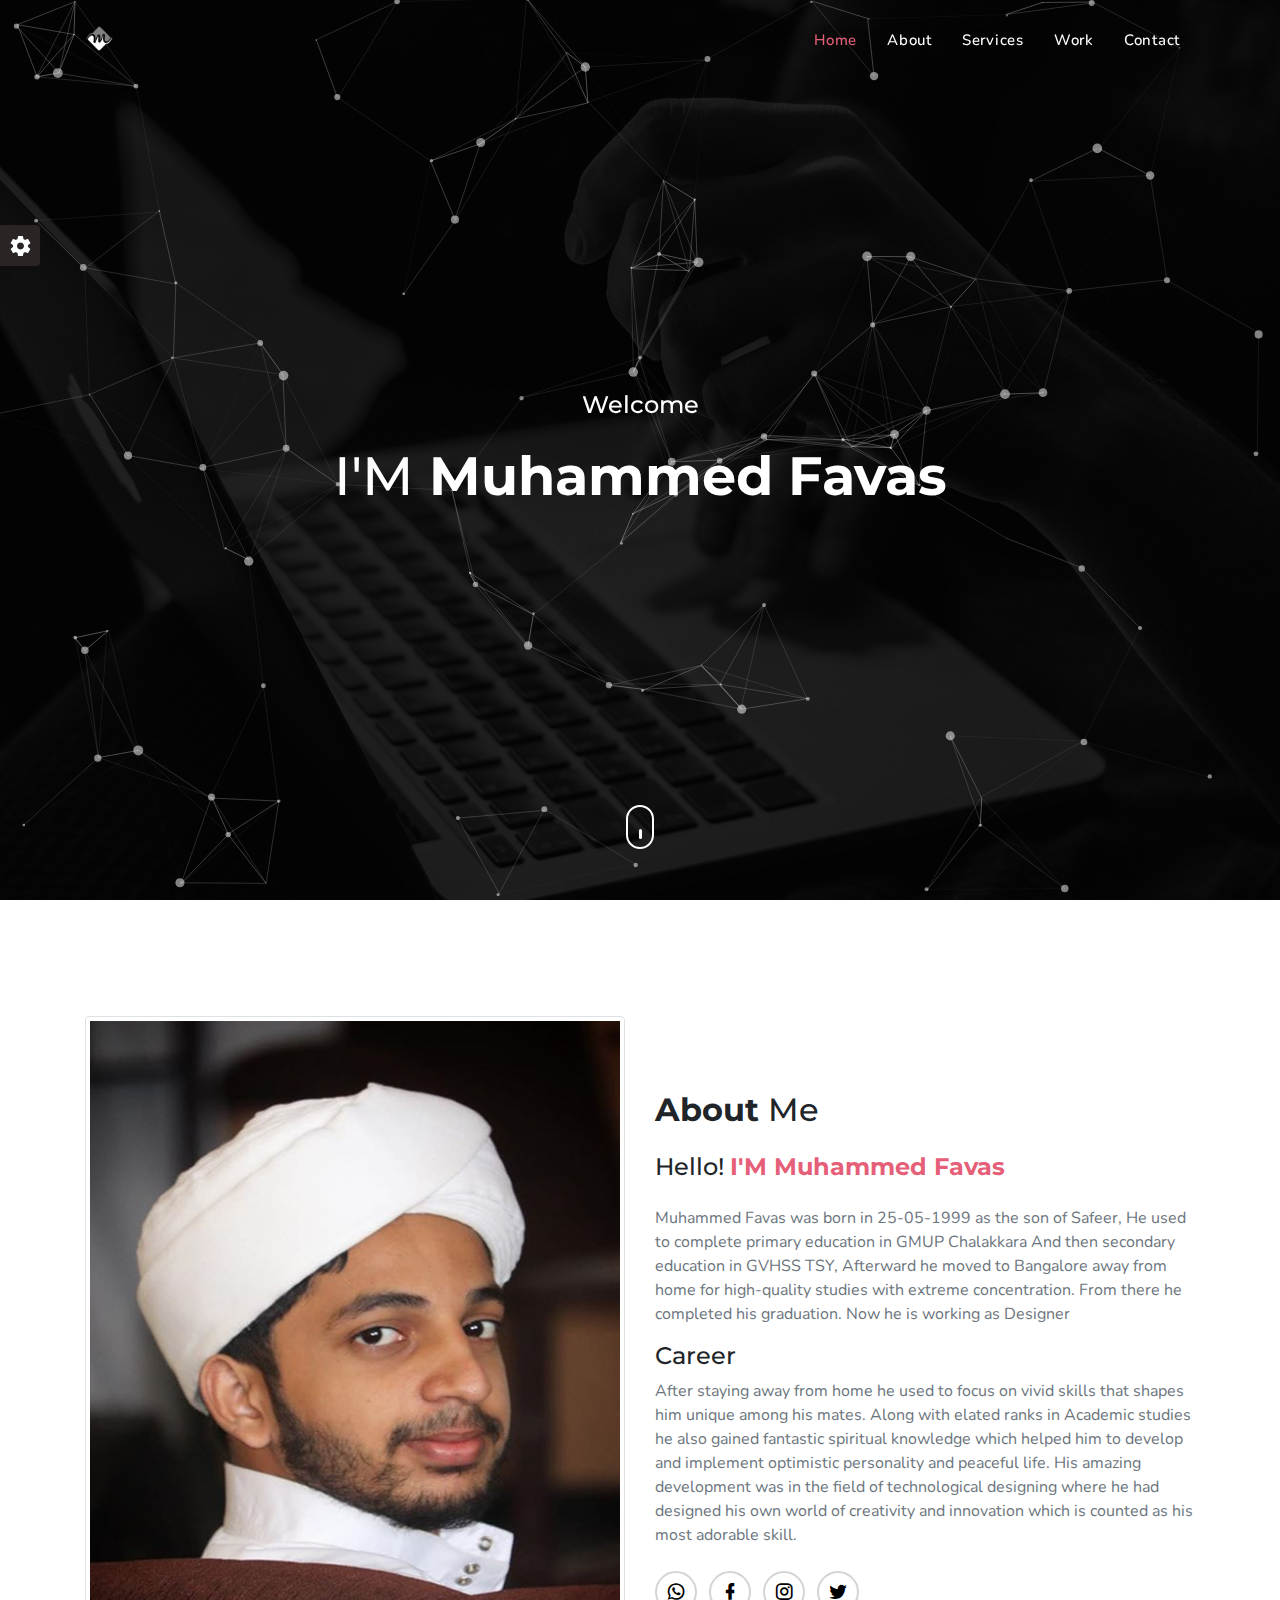
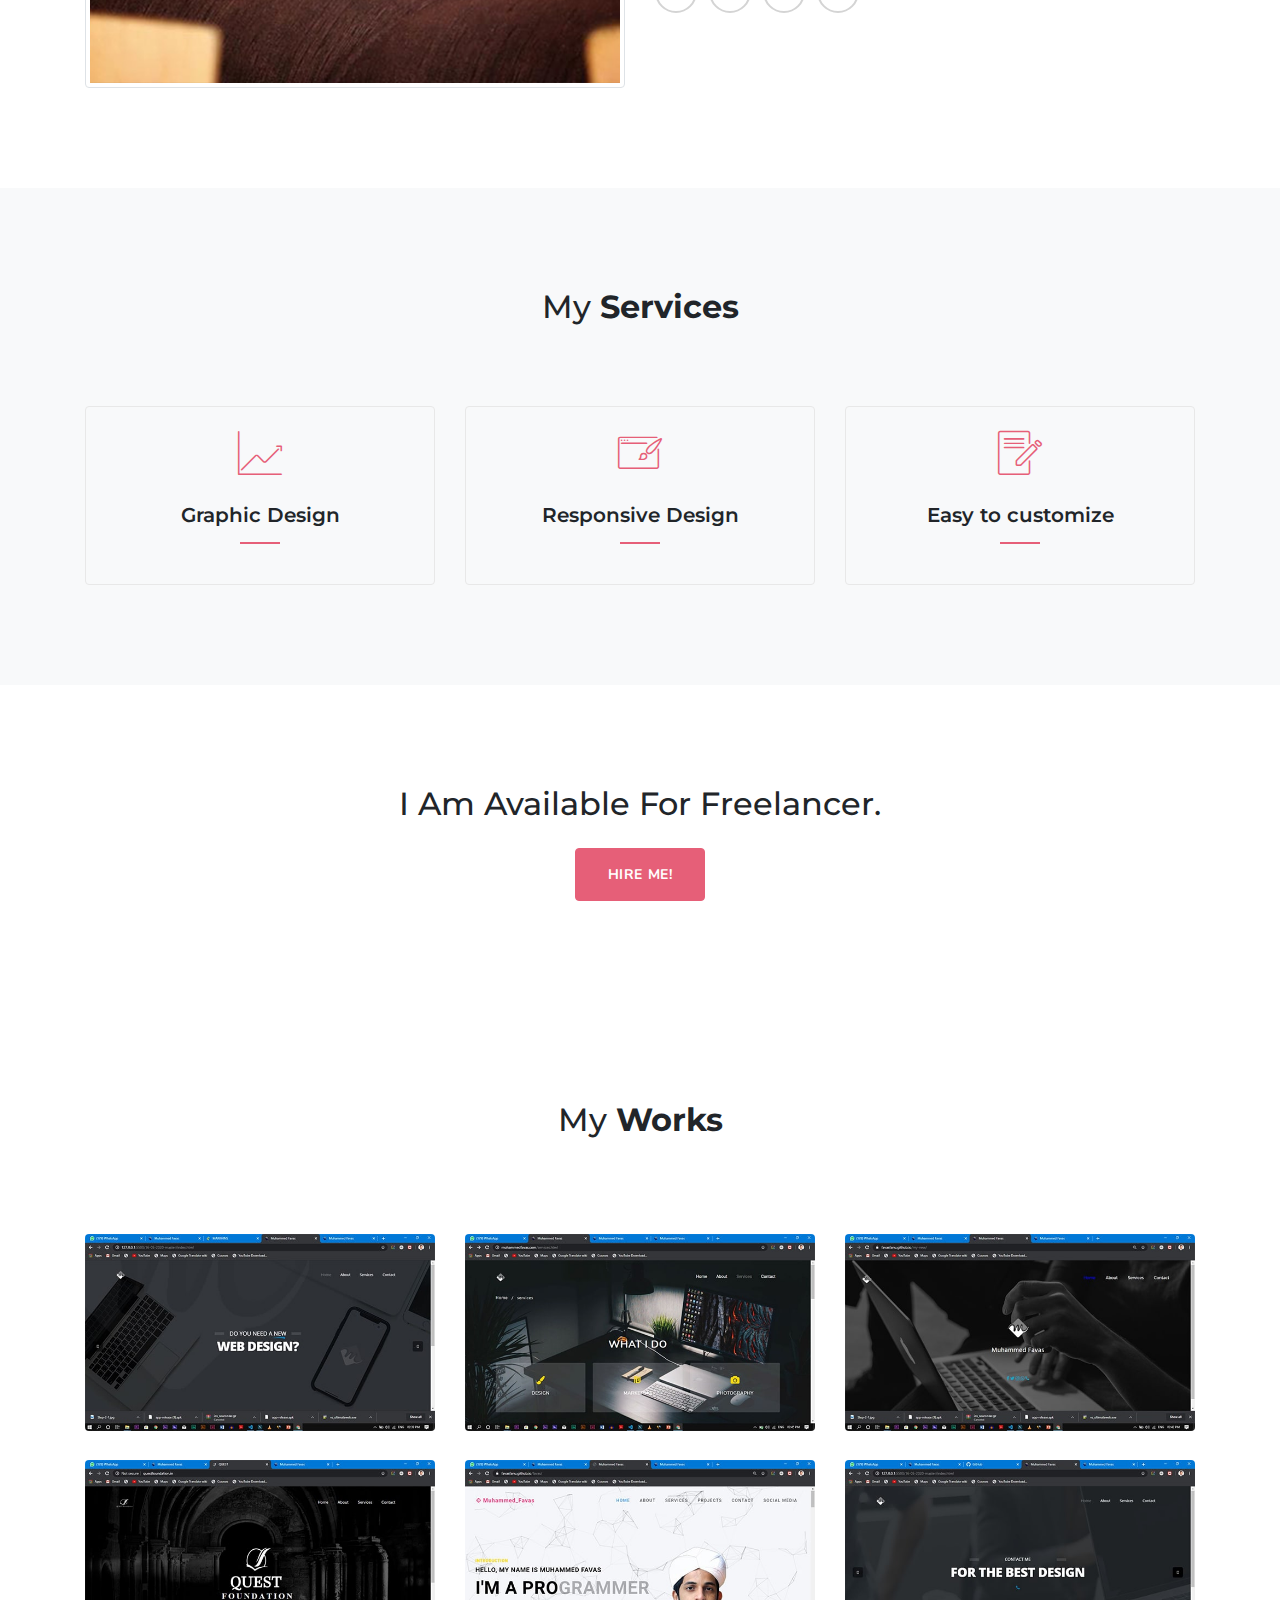
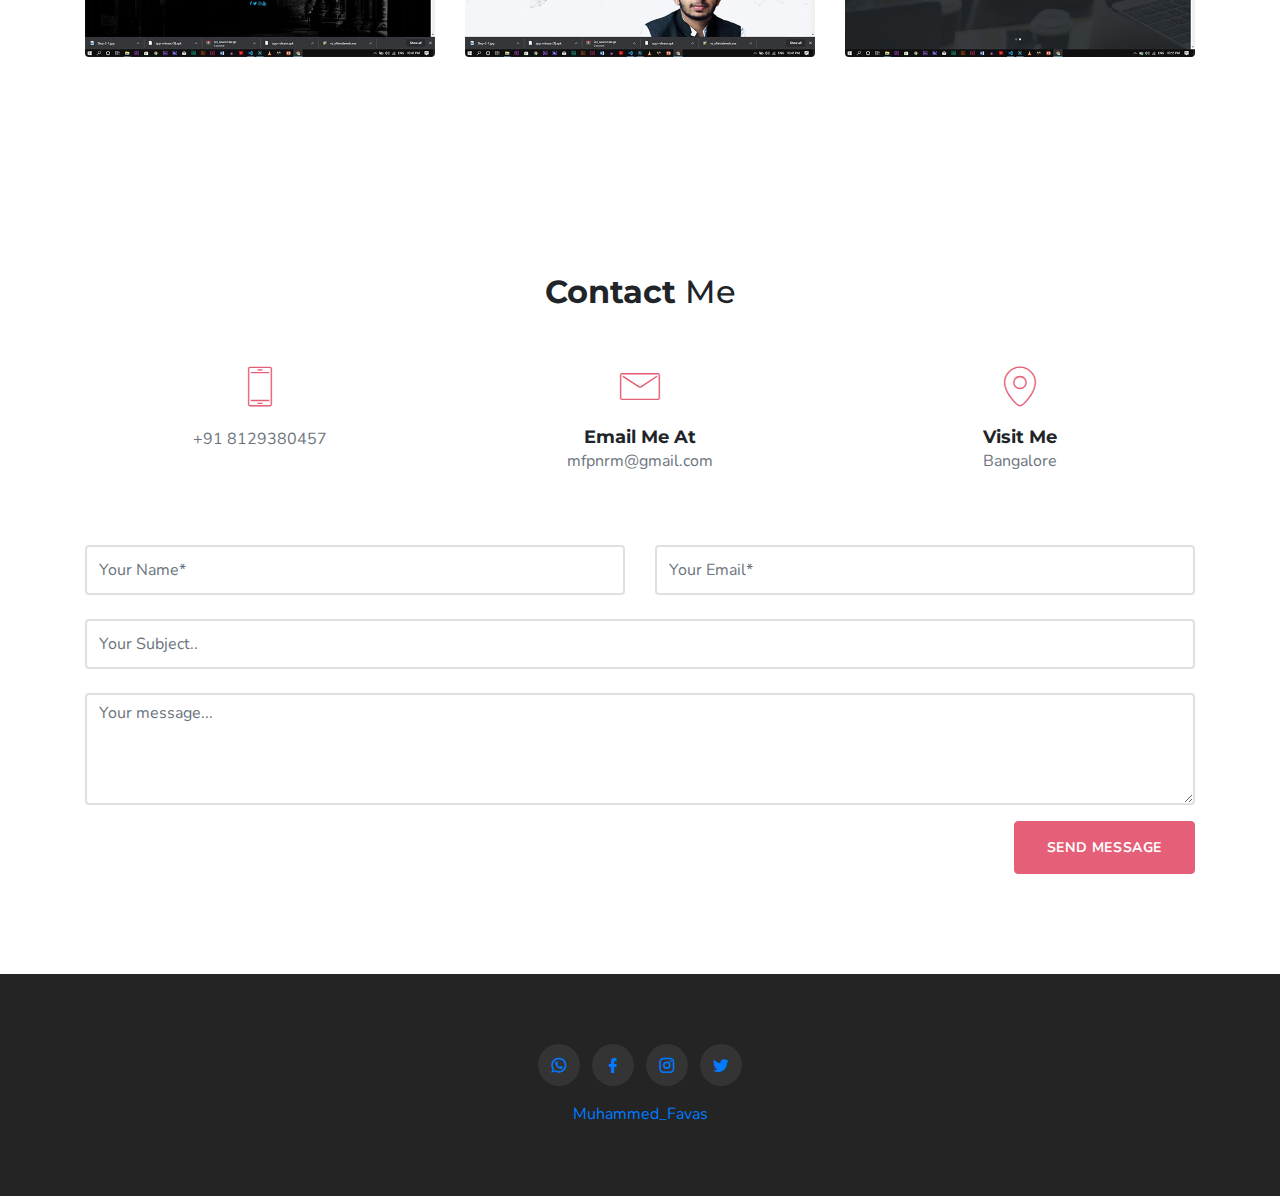
==== index.html @ 7a57d870 "Rename index_3.html to index.html" ====
﻿<!DOCTYPE html>
<html lang="en">
    <head>
        <meta charset="UTF-8">
        <meta name="viewport" content="width=device-width, initial-scale=1">
        <title>Muhammed Favas</title>
    	<link rel="shortcut icon" type="image/x-icon" href="images/logo.png">
        <meta name="description" content="">
        <meta name="keywords" content="">
        <meta name="author" content="SRBThemes">

        <link rel="shortcut icon" href="images\favicon.ico">

        <!--Bootstrap Css-->
        <link rel="stylesheet" type="text/css" href="css\bootstrap.min.css">

        <!-- Materialdesign icons Css -->
        <link href="css\materialdesignicons.min.css" rel="stylesheet">

        <!-- Mobirise icons Css -->
        <link href="css\mobiriseicons.css" rel="stylesheet"> 

        <!-- Magnific-popup -->
        <link rel="stylesheet" href="css\magnific-popup.css">

        <!-- Animate Css -->
        <link rel="stylesheet" href="css\animate.min.css">

        <!-- OWL SLIDER -->
        <link rel="stylesheet" href="css\owl.carousel.css">
        <link rel="stylesheet" href="css\owl.theme.css">
        <link rel="stylesheet" href="css\owl.transitions.css">

        <!-- Custom style Css -->
        <link href="css\style.css" rel="stylesheet">
        <link href="css\color\default.css" rel="stylesheet" id="option-color">
    </head>

    <body>

        <!-- Loader -->
        <div id="preloader">
            <div id="status">
                <div class="spinner">Loading...</div>
            </div>
        </div>

        <!-- Start Navbar -->
    	<nav class="navbar navbar-expand-lg fixed-top custom-nav sticky">
            <div class="container">

                <a class="navbar-brand pt-0 logo" href="#">
                    <img src="images\logo.png" alt="" class="img-fluid logo-light">
                    <img src="images\logo-dark.png" alt="" class="img-fluid logo-dark">
                </a>

                <button class="navbar-toggler" type="button" data-toggle="collapse" data-target="#navbarCollapse" aria-controls="navbarCollapse" aria-expanded="false" aria-label="Toggle navigation">
                    <span class="mdi mdi-menu"></span>
                </button>

                <div class="collapse navbar-collapse" id="navbarCollapse">
                    <ul class="navbar-nav ml-auto">
                        <li class="nav-item active">
                            <a class="nav-link" href="#home">Home</a>
                        </li>
                        <li class="nav-item">
                            <a class="nav-link" href="#about">About</a>
                        </li>
                        <li class="nav-item">
                            <a class="nav-link" href="#services">Services</a>
                        </li>
                        <li class="nav-item">
                            <a class="nav-link" href="#work">Work</a>
                        </li>
                        <li class="nav-item">
                            <a class="nav-link" href="#contact">Contact</a>
                        </li>
                    </ul>
                </div>
            </div>
        </nav>
        <!-- End Navbar -->

        <!-- START HOME -->
        <section class="section header-bg-img h-100vh" id="home">
            <div class="bg-overlay"></div>
            <div class="header-table">
                <div class="header-table-center">
                    <div class="container position-relative z-index">
                        <div class="row justify-content-center">
                            <div class="col-lg-12">
                                <div class="text-center header-content mx-auto">
                                    <h4 class="text-white first-title mb-4">Welcome</h4>
                                    <h1 class="header-name text-white text-capitalize mb-0">I'M <span class="simple-text-rotate font-weight-bold">Muhammed Favas,A Graphic Designer.,A Photographer.</span></h1>
                                    <!--<p class="text-white mx-auto header-desc mt-4">It is a long established fact that a reader will be of a page when established fact looking at its layout.</p>
                                    <div class="mt-4 pt-2">
                                        <a href="#" class="btn btn-outline-custom btn-round">Download Cv</a>
                                    </div>-->
                                </div>
                            </div>
                        </div>
                    </div>
                </div>
            </div>            
            <div class="scroll_down">
                <a href="#about" class="scroll">
                    <i class="text-white"></i>
                </a>
            </div>
        </section>
        <!-- END HOME -->

        <!-- START ABOUT -->
        <section class="section" id="about">
            <div class="container">
                <div class="row align-items-center">
                    <div class="col-lg-6">
                        <div class="mt-3">
                            <img src="images\about.jpg" alt="" class="img-fluid mx-auto d-block img-thumbnail">
                        </div>
                    </div>
                    <div class="col-lg-6">
                        <div class="mt-3">
                            <h2><span class="font-weight-bold">About</span> Me</h2>
                            <h4 class="mt-4">Hello! <span class="text-custom font-weight-bold">I'M Muhammed Favas</span></h4>
                            <p class="text-muted mt-4">Muhammed Favas was born in 25-05-1999 as the son of Safeer, He used to 
                                complete primary education in GMUP Chalakkara And then secondary education in GVHSS TSY, 
                                Afterward he moved to Bangalore away from home for high-quality studies with extreme concentration. 
                                From there he completed his graduation. Now he is working as Designer </p>
                                <h4>Career </h4>
                            <p class="text-muted mt-2">
                                After staying away from home he used to focus on vivid skills that shapes him unique among 
                                his mates. Along with elated ranks in Academic studies he also gained fantastic spiritual 
                                knowledge which helped him to develop and implement optimistic personality and peaceful life. 
                                His amazing development was in the field of technological designing where he had designed his 
                                own world of creativity and 
                                innovation which is counted as his most adorable skill.</p>
                            
                            <div>
                                <ul class="mb-0 about-social list-inline mt-4">
                                    <li class="list-inline-item"><a href="https://wa.me/+918129380457"><i class="mdi mdi-whatsapp"></i></a></li>
                                    <li class="list-inline-item"><a href="https://www.facebook.com/profile.php?id=100010353343151"><i class="mdi mdi-facebook"></i></a></li>
                                    <li class="list-inline-item"><a href="https://instagram.com/sh_favas?igshid=1i5sg46bh54xb"><i class="mdi mdi-instagram"></i></a></li>
                                    <li class="list-inline-item"><a href="https://twitter.com/f8129380457"><i class="mdi mdi-twitter"></i></a></li>
                                </ul> 
                            </div>
                        </div>
                    </div>
                </div>
            </div>
        </section>
        <!-- END ABOUT -->

        <!-- START SERVICES -->
        <section class="section bg-light" id="services">
            <div class="container">
                <div class="row justify-content-center">
                    <div class="col-lg-12">
                        <div class="text-center">
                            <h2>My <span class="font-weight-bold">Services</span></h2>
                            
                        </div>
                    </div>
                </div>
                <div class="row mt-5">
                    <div class="col-lg-4">
                        <div class="text-center services-boxes rounded p-4 mt-4">
                            <div class="services-boxes-icon">
                                <i class="mbri-growing-chart text-custom display-4"></i>
                            </div>
                            <div class="mt-4">
                                <h5 class="mb-0">Graphic Design</h5>
                                <div class="services-title-border"></div>
                                <p class="text-muted mt-3"></p>
                            </div>
                        </div>
                    </div>
                    <div class="col-lg-4">
                        <div class="text-center services-boxes rounded p-4 mt-4">
                            <div class="services-boxes-icon">
                                <i class="mbri-website-theme text-custom display-4"></i>
                            </div>
                            <div class="mt-4">
                                <h5 class="mb-0">Responsive Design</h5>
                                <div class="services-title-border"></div>
                                <p class="text-muted mt-3"></p>
                            </div>
                        </div>
                    </div>
                    <div class="col-lg-4">
                        <div class="text-center services-boxes rounded p-4 mt-4">
                            <div class="services-boxes-icon">
                                <i class="mbri-edit text-custom display-4"></i>
                            </div>
                            <div class="mt-4">
                                <h5 class="mb-0">Easy to customize</h5>
                                <div class="services-title-border"></div>
                                <p class="text-muted mt-3"></p>
                            </div>
                        </div>
                    </div>
                </div>
                <!--div class="row">
                    <div class="col-lg-4">
                        <div class="text-center services-boxes rounded p-4 mt-4">
                            <div class="services-boxes-icon">
                                <i class="mbri-hot-cup text-custom display-4"></i>
                            </div>
                            <div class="mt-4">
                                <h5 class="mb-0">Unlimited Color</h5>
                                <div class="services-title-border"></div>
                                <p class="text-muted mt-3">There are many variations of passages of but the majority have suffered alteration in some form.</p>
                            </div>
                        </div>
                    </div>
                    <div class="col-lg-4">
                        <div class="text-center services-boxes rounded p-4 mt-4">
                            <div class="services-boxes-icon">
                                <i class="mbri-upload text-custom display-4"></i>
                            </div>
                            <div class="mt-4">
                                <h5 class="mb-0">Media Marketing</h5>
                                <div class="services-title-border"></div>
                                <p class="text-muted mt-3">There are many variations of passages of but the majority have suffered alteration in some form.</p>
                            </div>
                        </div>
                    </div>
                    <div class="col-lg-4">
                        <div class="text-center services-boxes rounded p-4 mt-4">
                            <div class="services-boxes-icon">
                                <i class="mbri-layers text-custom display-4"></i>
                            </div>
                            <div class="mt-4">
                                <h5 class="mb-0">Unlimited Wifi</h5>
                                <div class="services-title-border"></div>
                                <p class="text-muted mt-3">There are many variations of passages of but the majority have suffered alteration in some form.</p>
                            </div>
                        </div>
                    </div>
                    
                </div-->
            </div>
        </section>
        <!-- END SERVICES -->

        <!-- START CTA -->
        <section class="section">
            <div class="container">
                <div class="row">
                    <div class="col-lg-12">
                        <div class="text-center">
                            <h2>I Am Available For Freelancer.</h2>
                        </div>
                        <div class="text-center mt-4">
                            <a href="tel:+918129380457" class="btn btn-custom">Hire Me!</a>
                        </div>
                    </div>
                </div>
            </div>
        </section>
        <!-- END CTA -->

        <!-- START CLIENT 
        <section class="section bg-light" id="client">
            <div class="container">
                <div class="row justify-content-center">
                    <div class="col-lg-12">
                        <div class="text-center">
                            <h2>Our <span class="font-weight-bold">Client</span></h2>
                            <p class="text-muted mx-auto section-subtitle mt-3">It is a long established fact that a reader will be of a page when established fact looking at its layout.</p>
                        </div>
                    </div>
                </div>
                <div class="row mt-4 pt-4">
                    <div class="col-lg-12">
                        <div id="owl-demo" class="owl-carousel">
                            <div class="text-center testi_boxes mx-auto">
                                <div class="tam_testi_icon text-custom">
                                    <i class="mbri-quote-left"></i>
                                </div>
                                <div class="mt-2">
                                    <div>
                                        <img src="images\testi\testi-1.jpg" alt="" class="mx-auto img-thumbnail img-fluid d-block rounded-circle">
                                    </div>
                                    <p class="client_review font-italic mt-4 text-center text-muted">" The point of using Lorem Ipsum is that it has a more-or-less normal distribution of letters, as opposed to using 'Content here."</p>
                                    <p class="client_name text-center mb-0 mt-4">- Ebony verty, <span class="font-weight-bold">Envato</span></p>
                                </div>
                            </div>
                            <div class="text-center testi_boxes mx-auto">
                                <div class="tam_testi_icon text-custom">
                                    <i class="mbri-quote-left"></i>
                                </div>
                                <div class="mt-2">
                                    <div>
                                        <img src="images\testi\testi-2.jpg" alt="" class="mx-auto img-thumbnail img-fluid d-block rounded-circle">
                                    </div>
                                    <p class="client_review font-italic mt-4 text-center text-muted">" The point of using Lorem Ipsum is that it has a more-or-less normal distribution of letters, as opposed to using 'Content here."</p>
                                    <p class="client_name text-center mb-0 mt-4">- Ebony verty, <span class="font-weight-bold">Envato</span></p>
                                </div>
                            </div>
                            <div class="text-center testi_boxes mx-auto">
                                <div class="tam_testi_icon text-custom">
                                    <i class="mbri-quote-left"></i>
                                </div>
                                <div class="mt-2">
                                    <div>
                                        <img src="images\testi\testi-3.jpg" alt="" class="mx-auto img-thumbnail img-fluid d-block rounded-circle">
                                    </div>
                                    <p class="client_review font-italic mt-4 text-center text-muted">" The point of using Lorem Ipsum is that it has a more-or-less normal distribution of letters, as opposed to using 'Content here."</p>
                                    <p class="client_name text-center mb-0 mt-4">- Ebony verty, <span class="font-weight-bold">Envato</span></p>
                                </div>
                            </div>
                        </div>
                    </div>
                </div>
            </div>
        </section>
         END CLIENT -->

        <!--START WORK -->   
        <section class="section text-center" id="work">
            <div class="container">
                <div class="row justify-content-center">
                    <div class="col-lg-12">
                        <div class="text-center">
                            <h2>My <span class="font-weight-bold">Works</span></h2>
                            <!--p class="text-muted mx-auto section-subtitle mt-3">It is a long established fact that a reader will be of a page when established fact looking at its layout.</p-->
                        </div>
                    </div>
                </div>
                <div class="row mt-5 ">
                    <!--ul class="col list-unstyled list-inline mb-0 text-uppercase work_menu" id="menu-filter">
                        <li class="list-inline-item"><a class="active" data-filter="*">All</a></li>
                        <li class="list-inline-item"><a class="" data-filter=".seo">Seo</a></li>
                        <li class="list-inline-item"><a class="" data-filter=".webdesign">Webdesign</a></li>
                        <li class="list-inline-item"><a class="" data-filter=".WORK">WORK</a></li>
                        <li class="list-inline-item"><a class="" data-filter=".wordpress">Wordpress</a></li>
                    </ul-->
                </div>
            </div>
            <div class="container">
                <div class="row mt-4 work-filter">
                    <div class="col-lg-4 work_item webdesign wordpress">
                        <a href="images\works\1.jpg" class="img-zoom">
                            <div class="work_box">
                                <div class="work_img">
                                    <img src="images\works\1.jpg" class="img-fluid mx-auto d-block rounded" alt="work-img">
                                </div>
                                <div class="work_detail">
                                    <p class="mb-2">Webdesign</p>
                                    <h4 class="mb-0">Personal Website</h4>
                                </div>
                            </div>
                        </a>
                    </div>

                    <div class="col-lg-4 work_item WORK webdesign seo">
                        <a href="images\works\2.jpg" class="img-zoom">
                            <div class="work_box">
                                <div class="work_img">
                                    <img src="images\works\2.jpg" class="img-fluid mx-auto d-block rounded" alt="work-img">
                                </div>
                                <div class="work_detail">
                                    <p class="mb-2">Webdesign</p>
                                    <h4 class="mb-0">Personal Website</h4>
                                </div>
                            </div>
                        </a>
                    </div>

                    <div class="col-lg-4 work_item seo wordpress">
                        <a href="images\works\3.jpg" class="img-zoom">
                            <div class="work_box">
                                <div class="work_img">
                                    <img src="images\works\3.jpg" class="img-fluid mx-auto d-block rounded" alt="work-img">
                                </div>
                                <div class="work_detail">
                                    <p class="mb-2">Webdesign</p>
                                    <h4 class="mb-0">Personal Website</h4>
                                </div>
                            </div>
                        </a>
                    </div>

                    <div class="col-lg-4 work_item wordpress WORK webdesign">
                        <a href="images\works\4.jpg" class="img-zoom">
                            <div class="work_box">
                                <div class="work_img">
                                    <img src="images\works\4.jpg" class="img-fluid mx-auto d-block rounded" alt="work-img">
                                </div>
                                <div class="work_detail">
                                    <p class="mb-2">Webdesign</p>
                                    <h4 class="mb-0">Personal Website</h4>
                                </div>
                            </div>
                        </a>
                    </div>

                    <div class="col-lg-4 work_item seo webdesign">
                        <a href="images\works\5.jpg" class="img-zoom">
                            <div class="work_box">
                                <div class="work_img">
                                    <img src="images\works\5.jpg" class="img-fluid mx-auto d-block rounded" alt="work-img">
                                </div>
                                <div class="work_detail">
                                    <p class="mb-2">Webdesign</p>
                                    <h4 class="mb-0">Personal Website</h4>
                                </div>
                            </div>
                        </a>
                    </div>

                    <div class="col-lg-4 work_item devlopment webdesign">
                        <a href="images\works\6.jpg" class="img-zoom">
                            <div class="work_box">
                                <div class="work_img">
                                    <img src="images\works\6.jpg" class="img-fluid mx-auto d-block rounded" alt="work-img">
                                </div>
                                <div class="work_detail">
                                    <p class="mb-2">Webdesign</p>
                                    <h4 class="mb-0">Personal Website</h4>
                                </div>
                            </div>
                        </a>
                    </div>
                </div>
            </div>
        </section>
        <!--END WORK -->

        <!-- START BLOG 
        <section class="section bg-light" id="blog">
            <div class="container">   
                <div class="row justify-content-center">
                    <div class="col-lg-12">
                        <div class="text-center">
                            <h2>Our <span class="font-weight-bold">Blog</span></h2>
                            <p class="text-muted mx-auto section-subtitle mt-3">It is a long established fact that a reader will be of a page when established fact looking at its layout.</p>
                        </div>
                    </div>
                </div>                 
                <div class="row mt-5">
                    <div class="col-lg-4 mt-3">
                        <div class="rounded bg-white p-2">
                            <div class="img_blog">
                                <img src="images\blog\blog-1.jpg" alt="" class="img-fluid rounded mx-auto d-block">
                            </div>
                            <div class="content_blog pt-3 pb-3">
                                <div>
                                    <h5 class="font-weight-bold mb-0"><a href="#" class="text-dark">There are many variations</a></h5>
                                </div>
                                <div class="mt-3">
                                    <p class="h6 text-muted date_blog mb-0">11 March 2018 <a href="#" class="text-custom font-weight-bold">By Kerri</a></p>
                                    <p class="mt-3 desc_blog text-muted">Sit sagittis vulputate laoreet sodales tortor nulla lobortis bibendum netus primis fames. Lobortis ultricies.</p>
                                    <p class="h6 mb-0"><a href="#" class="text-muted font-weight-bold">Read More...</a></p>
                                </div>
                            </div>
                        </div>
                    </div>
                    <div class="col-lg-4 mt-3">
                        <div class="rounded bg-white p-2">
                            <div class="img_blog">
                                <img src="images\blog\blog-2.jpg" alt="" class="img-fluid rounded mx-auto d-block">
                            </div>
                            <div class="content_blog pt-3 pb-3">
                                <div>
                                    <h5 class="font-weight-bold mb-0"><a href="#" class="text-dark">Contrary to popular belief</a></h5>
                                </div>
                                <div class="mt-3">
                                    <p class="h6 text-muted date_blog mb-0">18 March 2018 <a href="#" class="text-custom font-weight-bold">By Kerri</a></p>
                                    <p class="mt-3 desc_blog text-muted">Sit sagittis vulputate laoreet sodales tortor nulla lobortis bibendum netus primis fames. Lobortis ultricies.</p>
                                    <p class="h6 mb-0"><a href="#" class="text-muted font-weight-bold">Read More...</a></p>
                                </div>
                            </div>
                        </div>
                    </div>
                    <div class="col-lg-4 mt-3">
                        <div class="rounded bg-white p-2">
                            <div class="img_blog">
                                <img src="images\blog\blog-3.jpg" alt="" class="img-fluid rounded mx-auto d-block">
                            </div>
                            <div class="content_blog pt-3 pb-3">
                                <div>
                                    <h5 class="font-weight-bold mb-0"><a href="#" class="text-dark">Lorem Ipsum is not simply</a></h5>
                                </div>
                                <div class="mt-3">
                                    <p class="h6 text-muted date_blog mb-0">22 March 2018 <a href="#" class="text-custom font-weight-bold">By Kerri</a></p>
                                    <p class="mt-3 desc_blog text-muted">Sit sagittis vulputate laoreet sodales tortor nulla lobortis bibendum netus primis fames. Lobortis ultricies.</p>
                                    <p class="h6 mb-0"><a href="#" class="text-muted font-weight-bold">Read More...</a></p>
                                </div>
                            </div>
                        </div>
                    </div>
                </div>
            </div>
        </section>
         END BLOG -->
        
        <!-- START CONTACT -->
        <section class="section" id="contact">
            <div class="container">
                <div class="row justify-content-center">
                    <div class="col-lg-12">
                        <div class="text-center">
                            <h2><span class="font-weight-bold">Contact</span> Me</h2>
                             </div>
                    </div>
                </div> 
                <div class="row mt-5">
                    <div class="col-lg-4">
                        <div class="text-center">
                            <div>
                                <i class="mbri-mobile2 text-custom h1"></i>
                            </div>
                            <div class="mt-3">
                                <p class="text-muted">+91 8129380457</p>
                            </div>
                        </div>
                    </div>
                    <div class="col-lg-4">
                        <div class="text-center">
                            <div>
                                <i class="mbri-letter text-custom h1"></i>
                            </div>
                            <div class="mt-3">
                                <h5 class="mb-0 contact_detail-title font-weight-bold">Email Me At</h5>
                                <p class="text-muted">mfpnrm@gmail.com</p>
                            </div>
                        </div>
                    </div>
                    <div class="col-lg-4">
                        <div class="text-center">
                            <div>
                                <i class="mbri-pin text-custom h1"></i>
                            </div>
                            <div class="mt-3">
                                <h5 class="mb-0 contact_detail-title font-weight-bold">Visit Me</h5>
                                <p class="text-muted">Bangalore</p>
                            </div>
                        </div>
                    </div>
                </div>
                <div class="row mt-5">
                    <div class="col-lg-12">
                        <div class="form-kerri">
                            <form>
                                <div class="row">
                                    <div class="col-lg-6">
                                        <div class="form-group mt-2">
                                            <input name="name" id="name" type="text" class="form-control" placeholder="Your Name*" required="">
                                        </div>
                                    </div>
                                    <div class="col-lg-6">
                                        <div class="form-group mt-2">
                                            <input name="email" id="email" type="email" class="form-control" placeholder="Your Email*" required="">
                                        </div>
                                    </div>                                
                                </div>
                                <div class="row">
                                    <div class="col-lg-12">
                                        <div class="form-group mt-2">
                                            <input type="text" class="form-control" id="subject" placeholder="Your Subject.." required="">
                                        </div>
                                    </div>
                                </div>
                                <div class="row">
                                    <div class="col-lg-12">
                                        <div class="form-group mt-2">
                                            <textarea name="comments" id="comments" rows="4" class="form-control" placeholder="Your message..."></textarea>
                                        </div>
                                    </div>
                                </div>
                                <div class="row">
                                    <div class="col-lg-12 text-right">
                                        <input type="submit" class="btn btn-custom" value="Send Message">
                                    </div>
                                </div>
                            </form>
                        </div>  
                    </div>
                </div>
            </div>
        </section>
        <!-- END CONTACT -->

        <!--START FOOTER-->
        <footer class="footer bg-light">
            <div class="container">
                <div class="row justify-content-center text-center">
                    <div class="col-md-12">
                        <div class="text-center text-white footer-alt">
                            <ul class="list-unstyled list-inline mb-3">
                                <li class="list-inline-item"><a href="https://wa.me/+918129380457"><i class="mdi mdi-whatsapp"></i></a></li>
                                <li class="list-inline-item"><a href="https://www.facebook.com/profile.php?id=100010353343151"><i class="mdi mdi-facebook"></i></a></li>
                                <li class="list-inline-item"><a href="https://instagram.com/sh_favas?igshid=1i5sg46bh54xb"><i class="mdi mdi-instagram"></i></a></li>
                                <li class="list-inline-item"><a href="https://twitter.com/f8129380457"><i class="mdi mdi-twitter"></i></a></li>
                            </ul>
                            <a href="https://muhammedfavas.com/index.html">Muhammed_Favas</a>
                        </div>
                    </div>
                </div>
            </div>
        </footer>
        <!--END FOOTER-->
        
        
        <!-- Style switcher -->
        <div id="color-switcher" style="left: 0px;">
            <div>
                <ul class="pattern">
                    <li class="list-inline-item"><a href="https://wa.me/+918129380457"><i class="mdi mdi-whatsapp"></i></a></li>
                    <li class="list-inline-item"><a href="https://www.facebook.com/profile.php?id=100010353343151"><i class="mdi mdi-facebook"></i></a></li>
                    <li class="list-inline-item"><a href="https://instagram.com/sh_favas?igshid=1i5sg46bh54xb"><i class="mdi mdi-instagram"></i></a></li>
                    <li class="list-inline-item"><a href="https://twitter.com/f8129380457"><i class="mdi mdi-twitter"></i></a></li>
                     
                </ul>
            </div>
            <div class="bottom">
                <a href="#" class="settings rounded-right"><i class="mdi mdi-settings mdi-spin"></i></a>
            </div>
        </div>
        <!-- end Style switcher -->

        <!-- Back To Top -->    
        <a href="#" class="back_top"> <i class="mdi mdi-chevron-up"> </i> </a>
      
        <!-- JAVASCRIPTS -->
        <script src="js\jquery.min.js"></script>
        <script src="js\popper.min.js"></script>
        <script src="js\bootstrap.min.js"></script>
        <!--EASING JS-->
        <script src="js\jquery.easing.min.js"></script>
        <script src="js\scrollspy.min.js"></script>
        <!--PORTFOLIO FILTER JS-->
        <script src="js\isotope.js"></script>
        <!-- Magnific Popup Js -->
        <script src="js\jquery.magnific-popup.min.js"></script>
        <!--TEXT ROTETE-->
        <script src="js\jquery.simple-text-rotator.js"></script>
        <!-- OWL CAROUSEL -->
        <script src="js\owl.carousel.min.js"></script>
        <!--PARTICLES ANIMATE JS-->
        <script src="js\particles.js"></script>  
        <script src="js\particles.app.js"></script> 
        <!-- switcher js -->
        <script src="js\switcher.js"></script>
        <!--CUSTOM JS-->
        <script src="js\custom.js"></script>
        <script>
            $(".simple-text-rotate").textrotator({
                animation: "fade",
                speed: 3500
            });
        </script>
    </body>
</html>
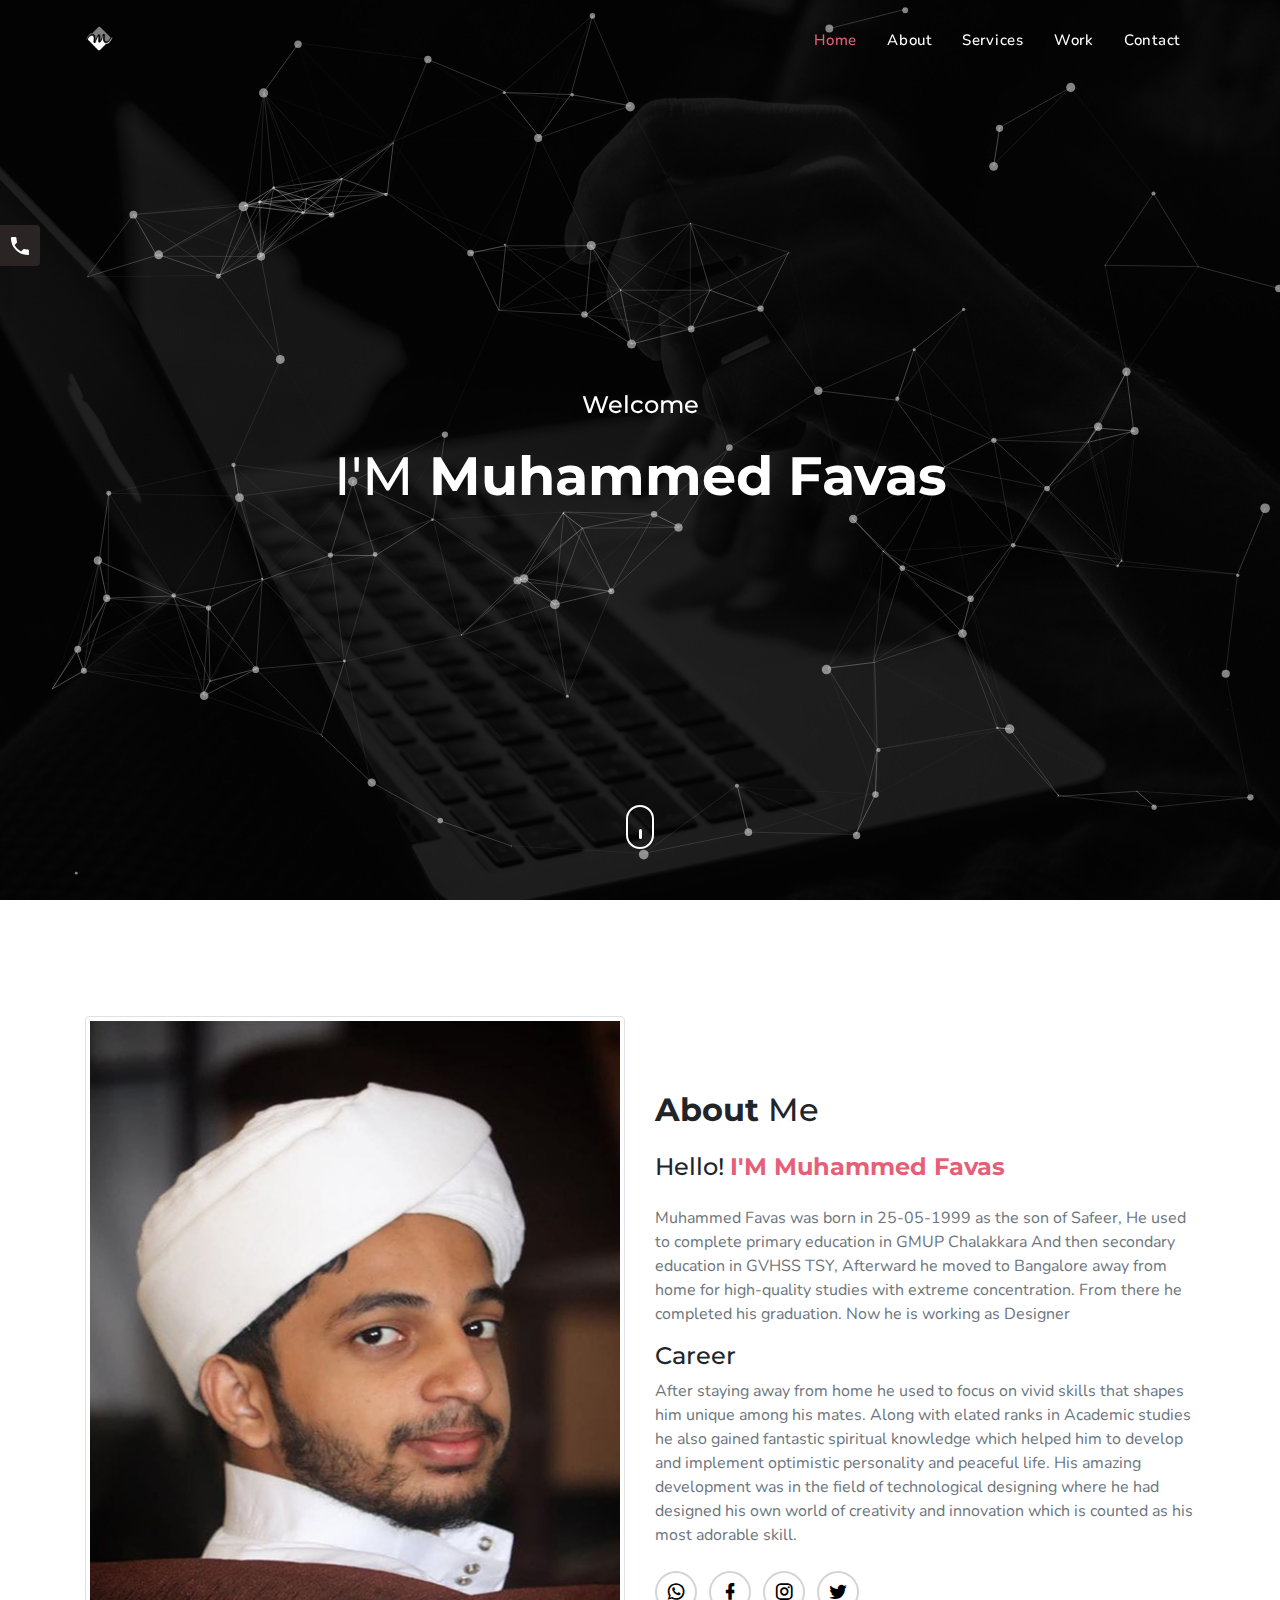
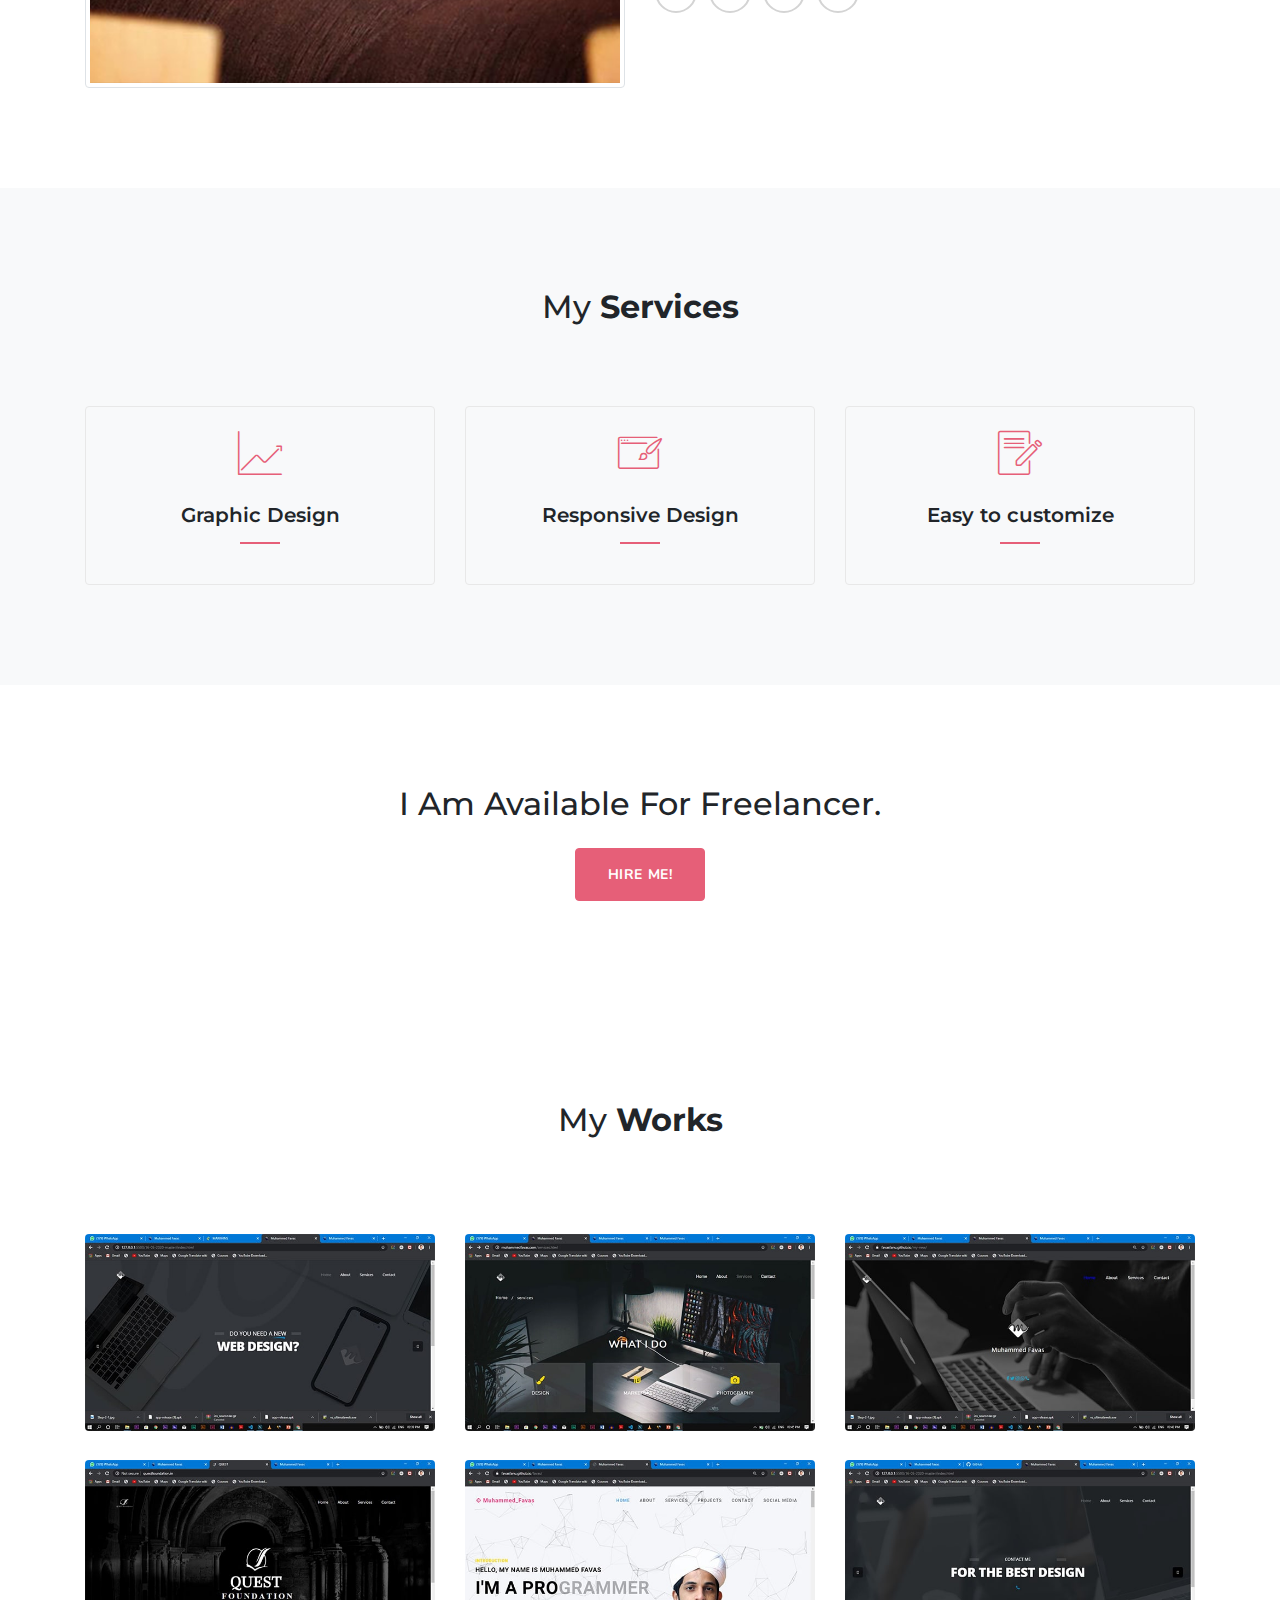
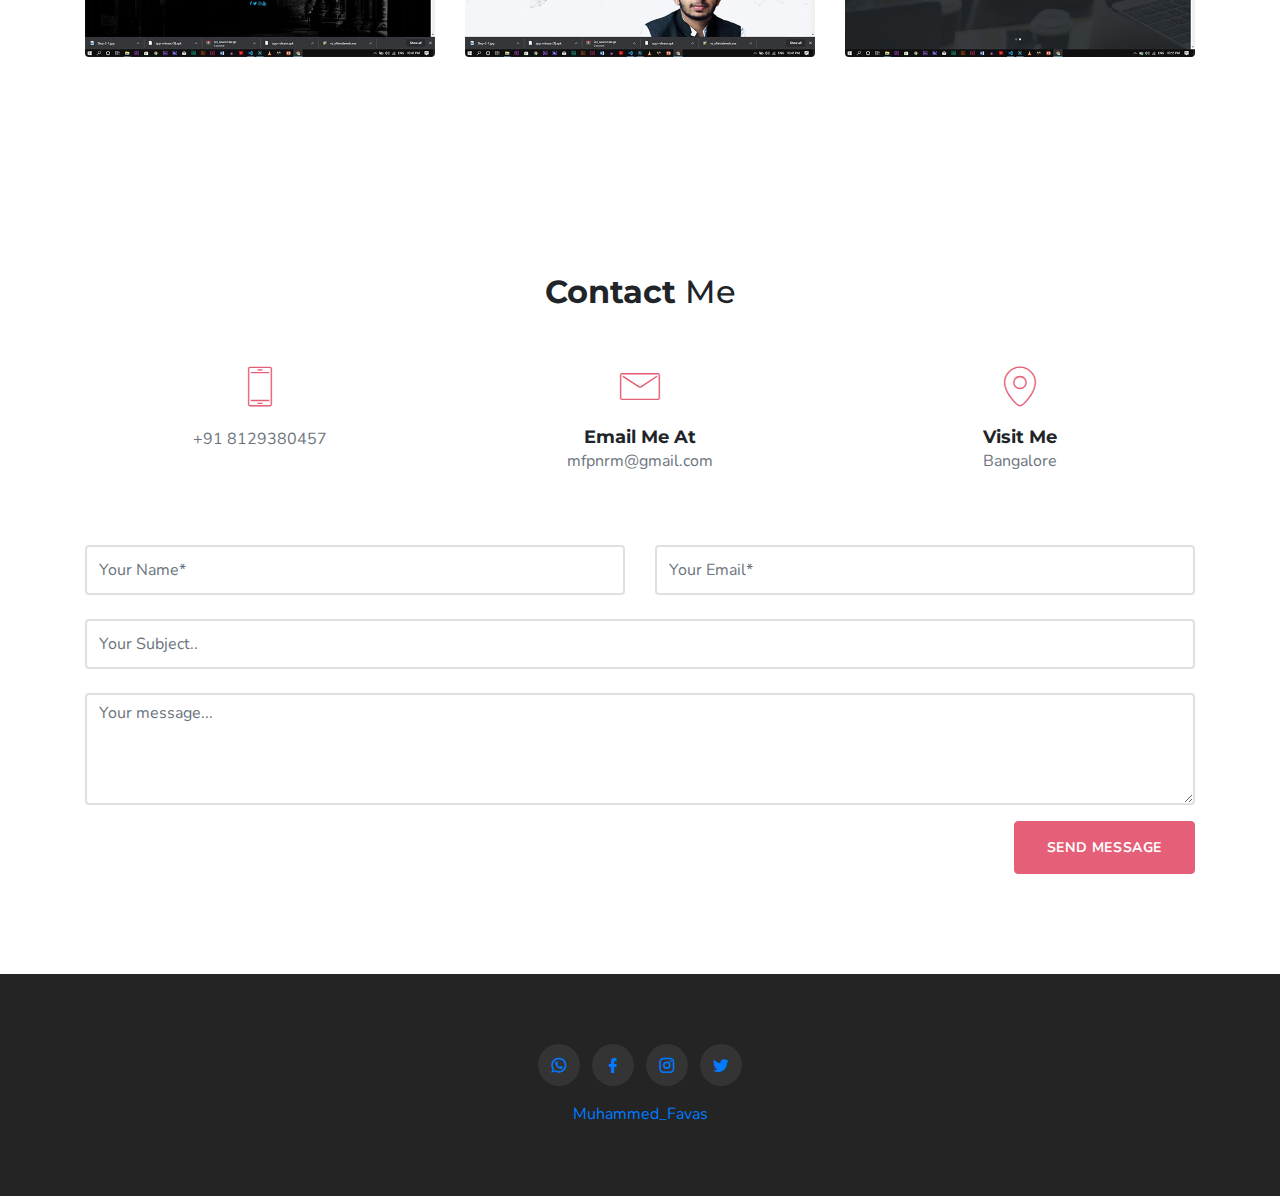
==== commit 239496e5: "Update index.html" ====
--- a/index.html
+++ b/index.html
@@ -616,7 +616,7 @@
                 </ul>
             </div>
             <div class="bottom">
-                <a href="#" class="settings rounded-right"><i class="mdi mdi-settings mdi-spin"></i></a>
+                <a href="#" class="settings rounded-right"><i class="mdi mdi-phone mdi-spin"></i></a>
             </div>
         </div>
         <!-- end Style switcher -->
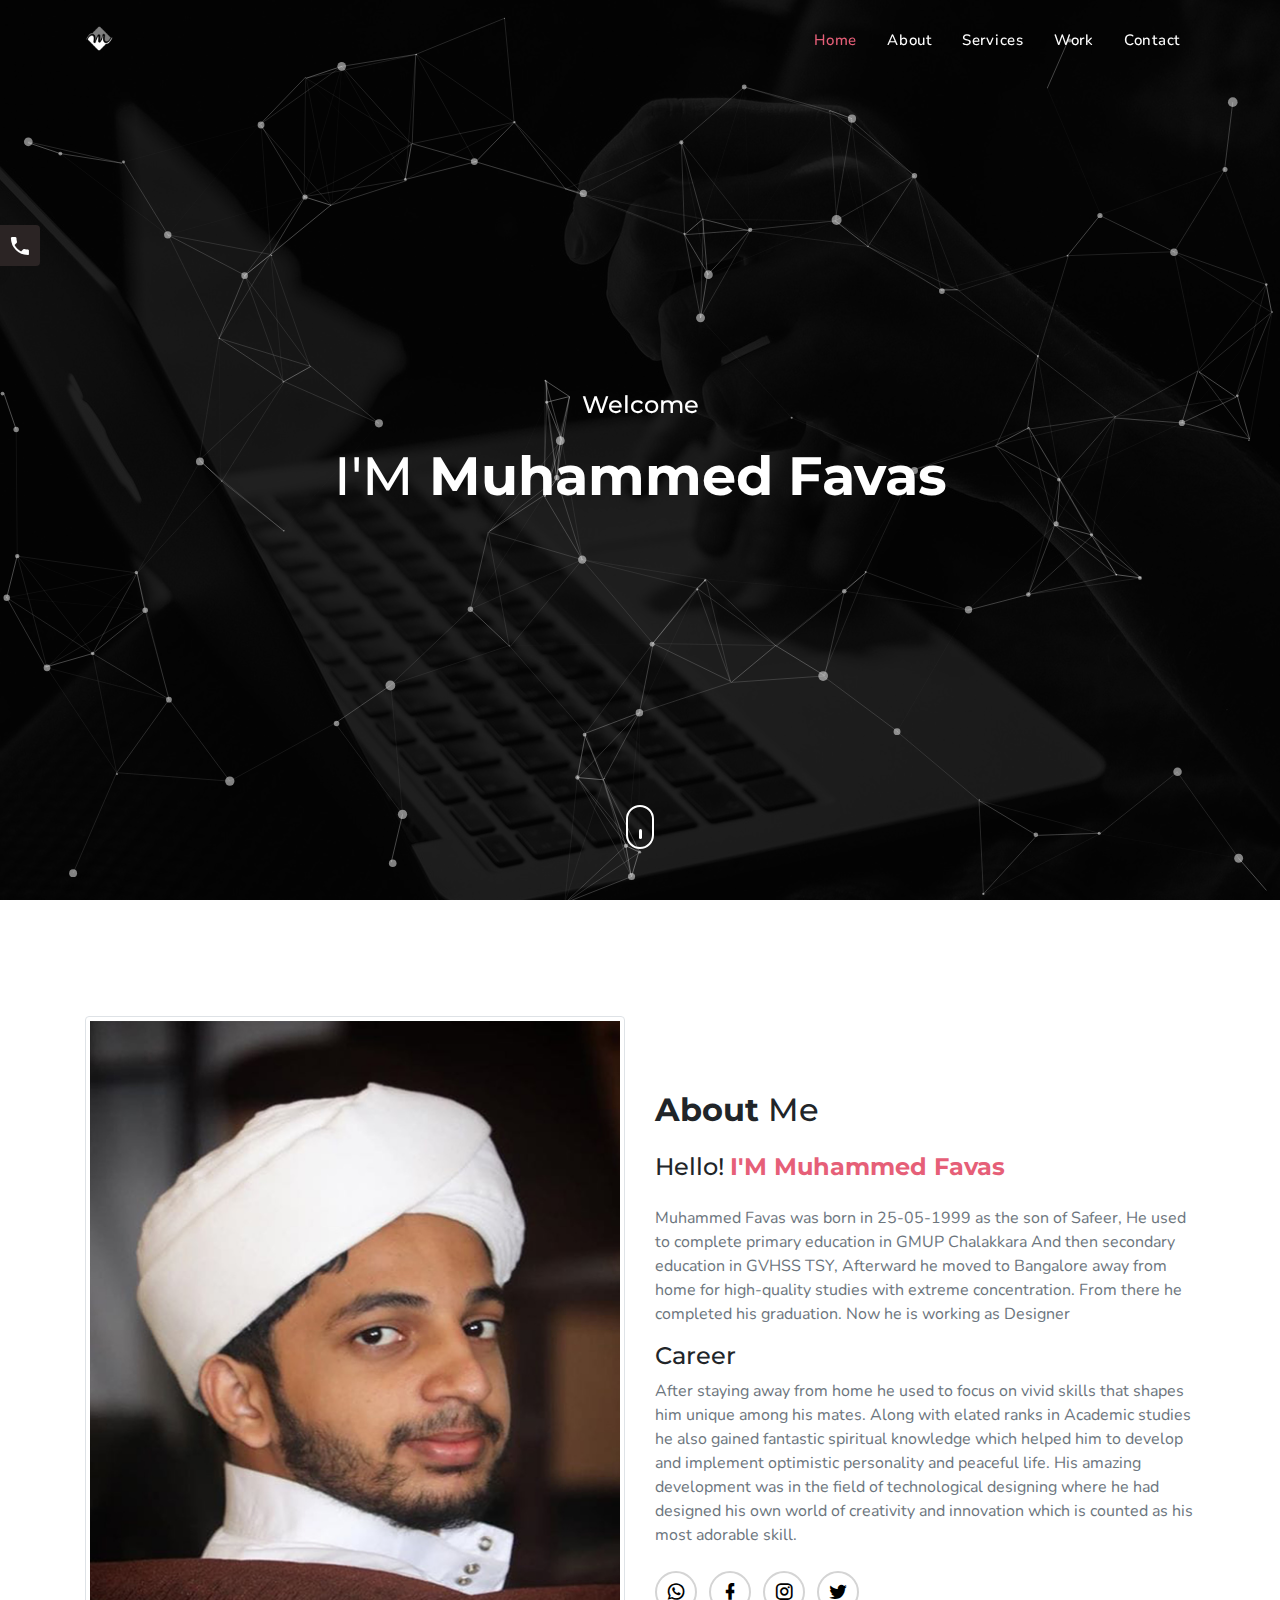
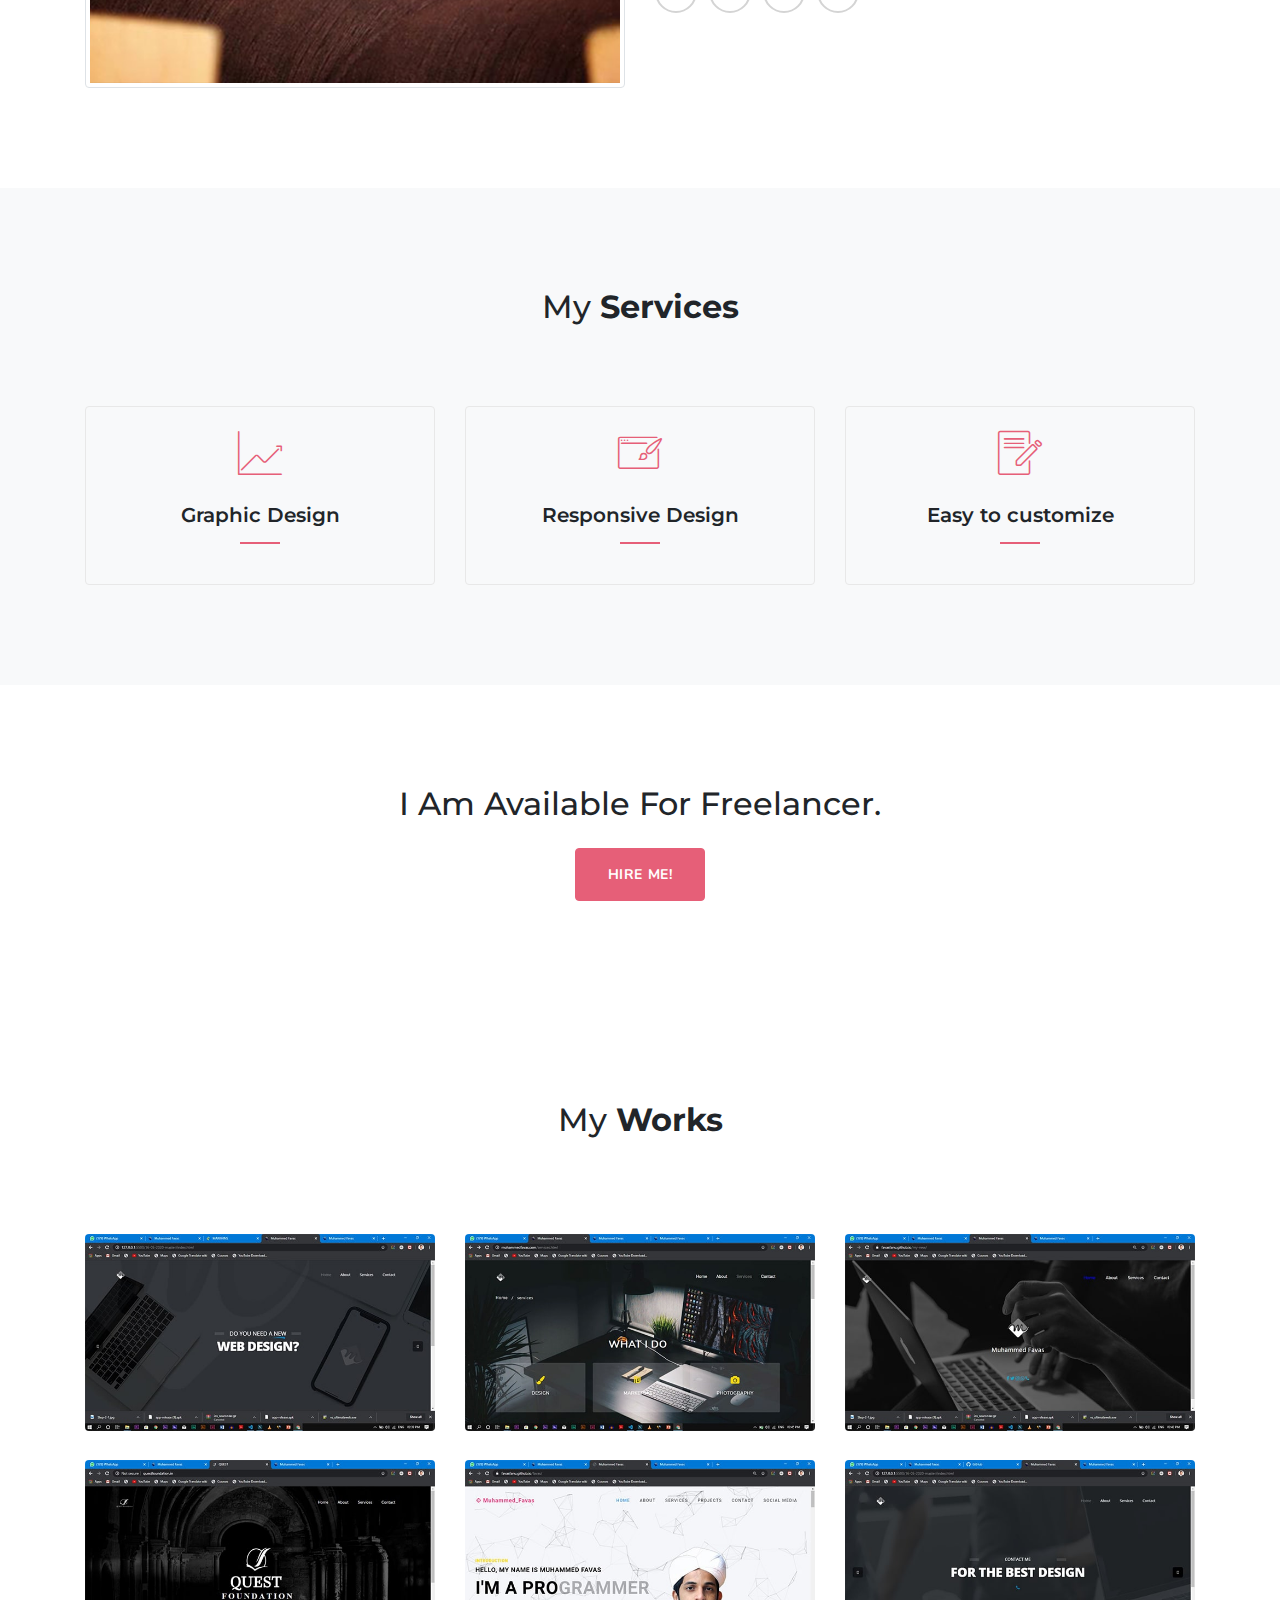
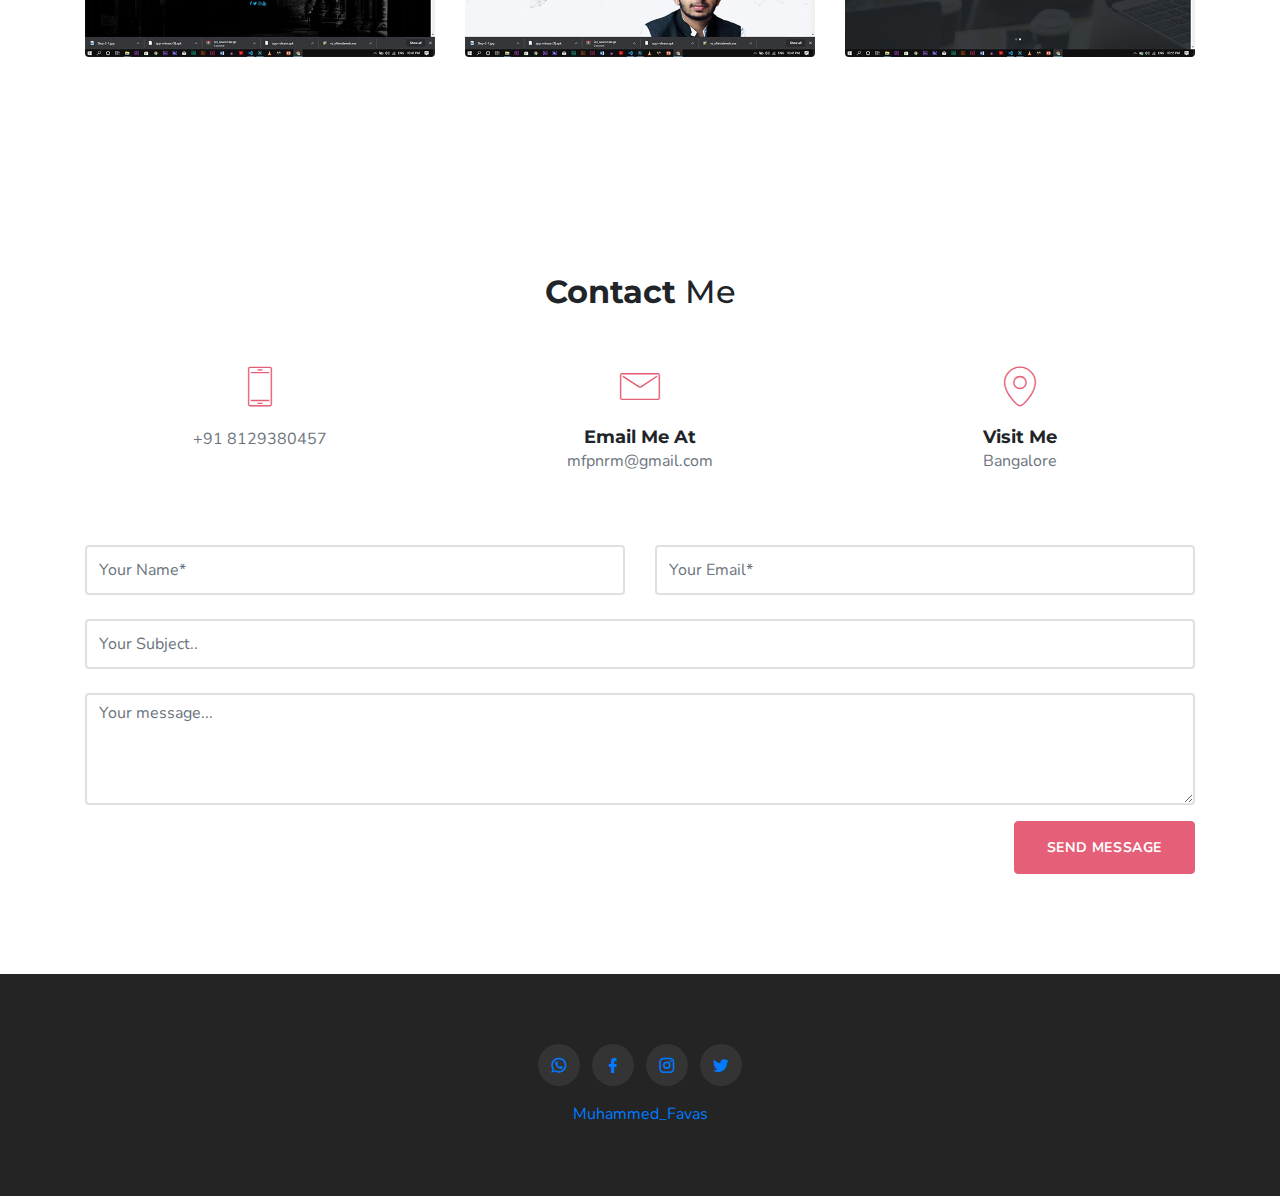
==== commit 798f85f9: "Update index.html" ====
--- a/index.html
+++ b/index.html
@@ -1,4 +1,4 @@
-﻿<!DOCTYPE html>
+<!DOCTYPE html>
 <html lang="en">
     <head>
         <meta charset="UTF-8">
@@ -607,7 +607,7 @@
         <!-- Style switcher -->
         <div id="color-switcher" style="left: 0px;">
             <div>
-                <ul class="pattern">
+                <ul class="">
                     <li class="list-inline-item"><a href="https://wa.me/+918129380457"><i class="mdi mdi-whatsapp"></i></a></li>
                     <li class="list-inline-item"><a href="https://www.facebook.com/profile.php?id=100010353343151"><i class="mdi mdi-facebook"></i></a></li>
                     <li class="list-inline-item"><a href="https://instagram.com/sh_favas?igshid=1i5sg46bh54xb"><i class="mdi mdi-instagram"></i></a></li>
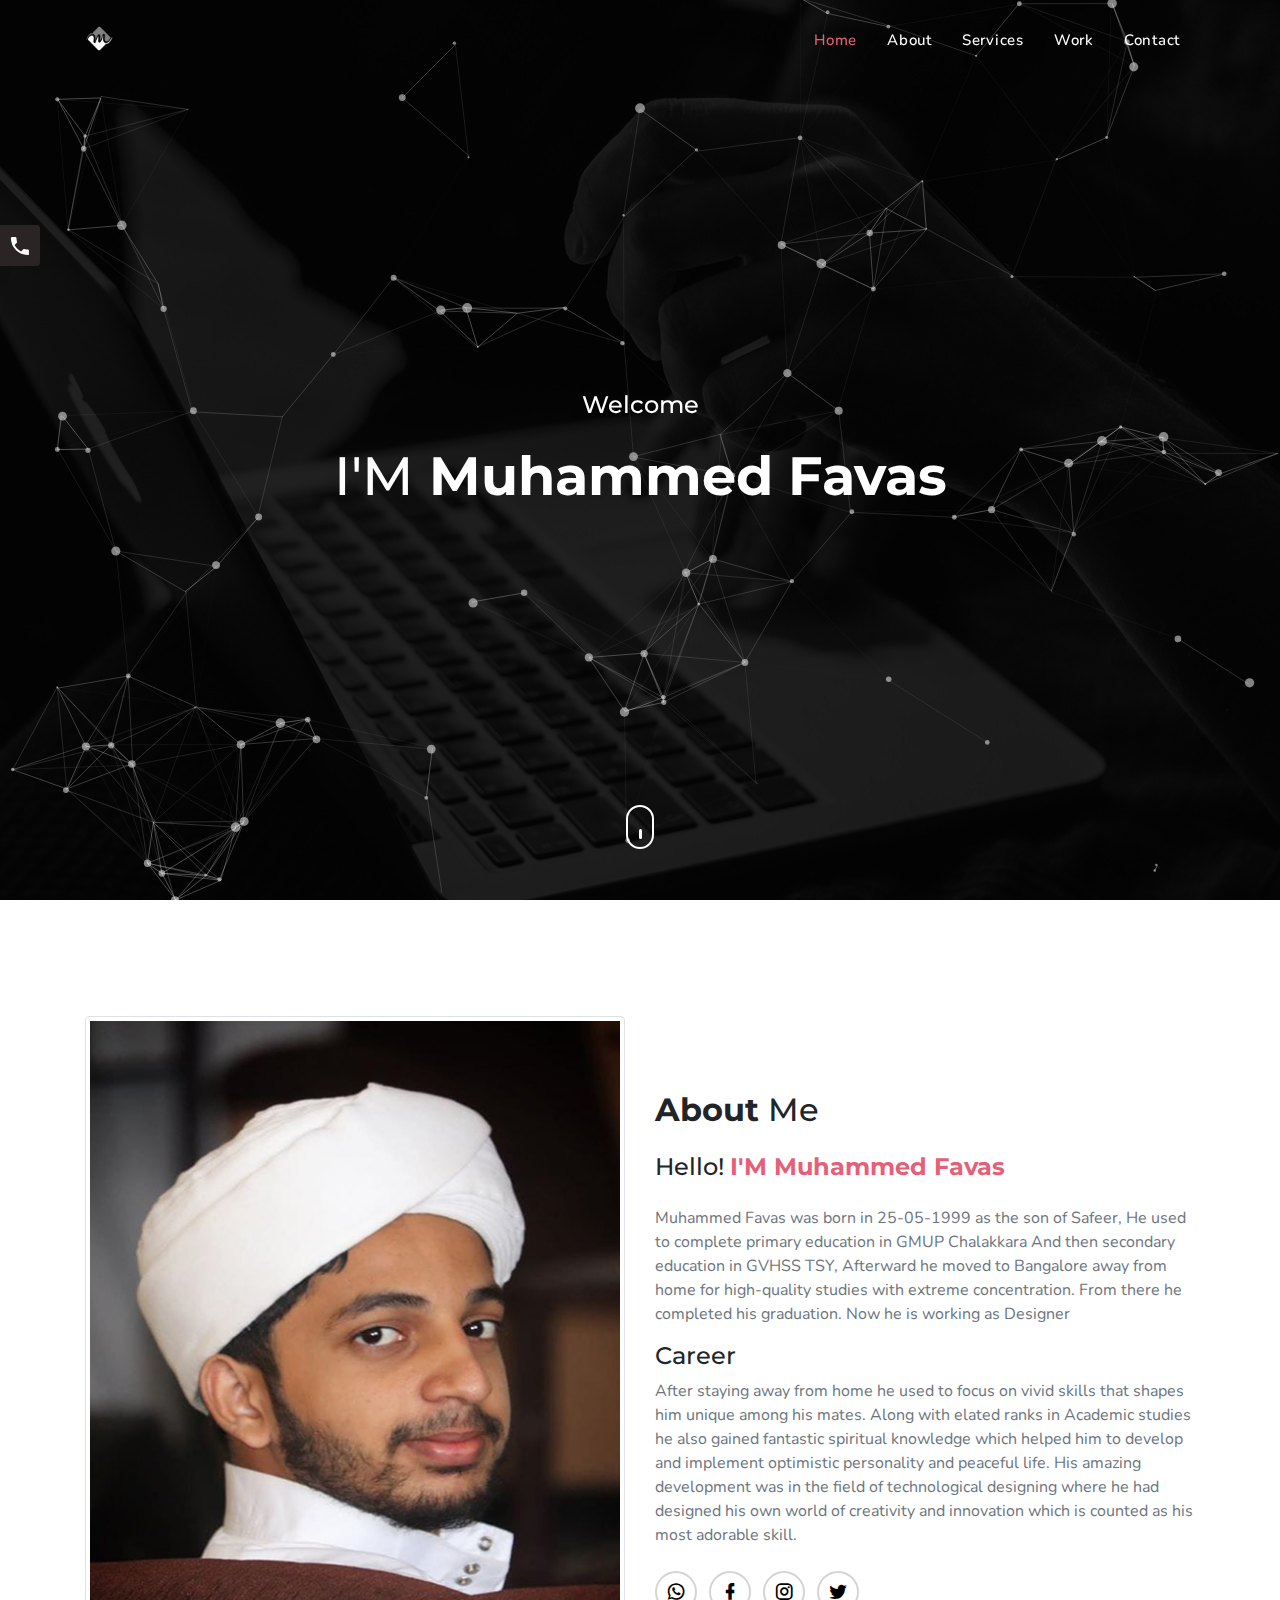
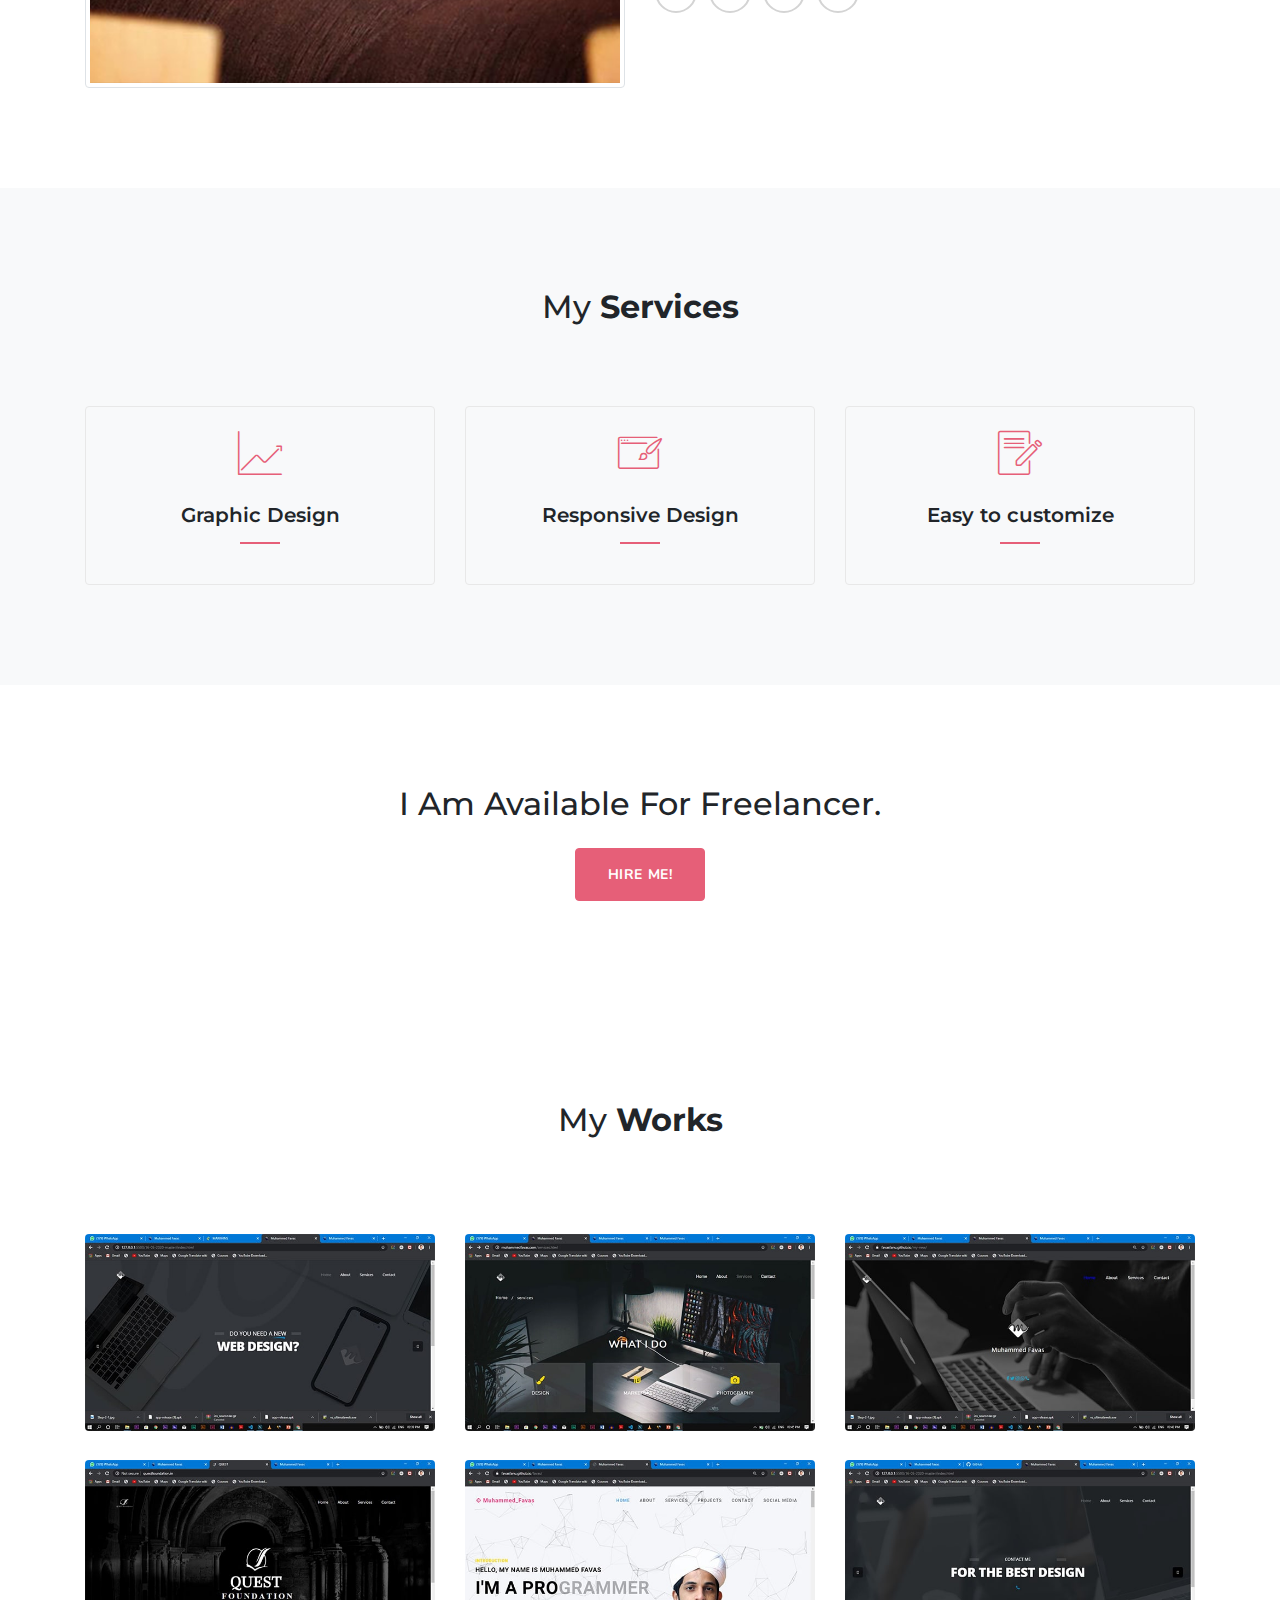
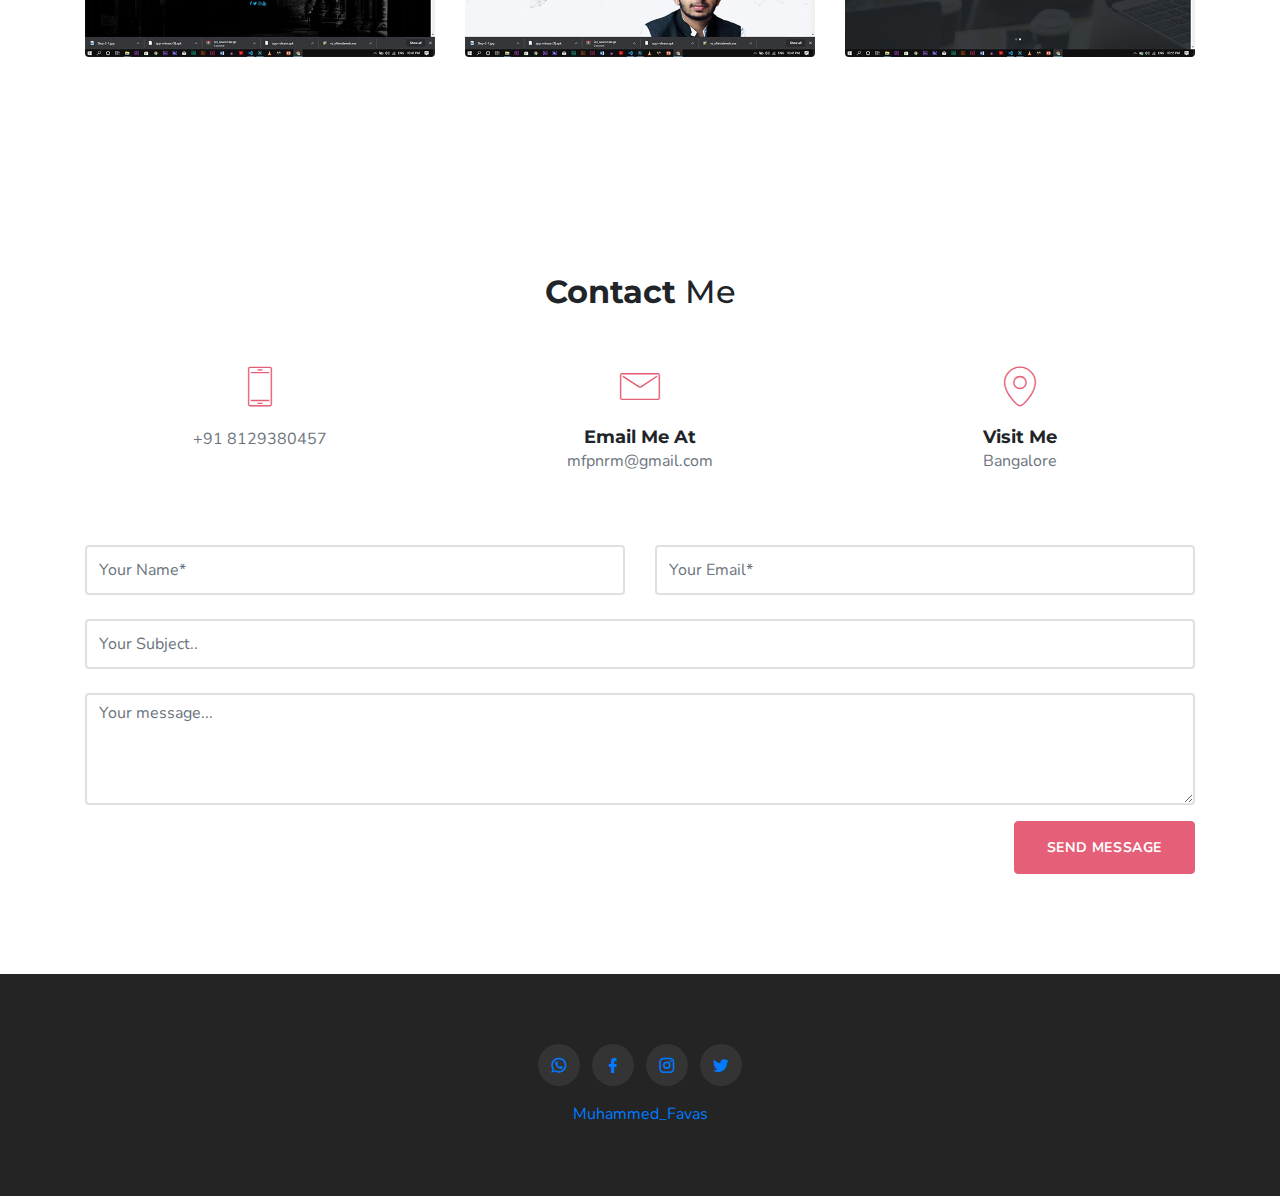
==== commit 89003b10: "Update index.html" ====
--- a/index.html
+++ b/index.html
@@ -543,7 +543,7 @@
                 <div class="row mt-5">
                     <div class="col-lg-12">
                         <div class="form-kerri">
-                            <form>
+                            <form action="mailto:muhammedfavas@gmail.com" method="post" class="main-input" enctype="text/plain">
                                 <div class="row">
                                     <div class="col-lg-6">
                                         <div class="form-group mt-2">
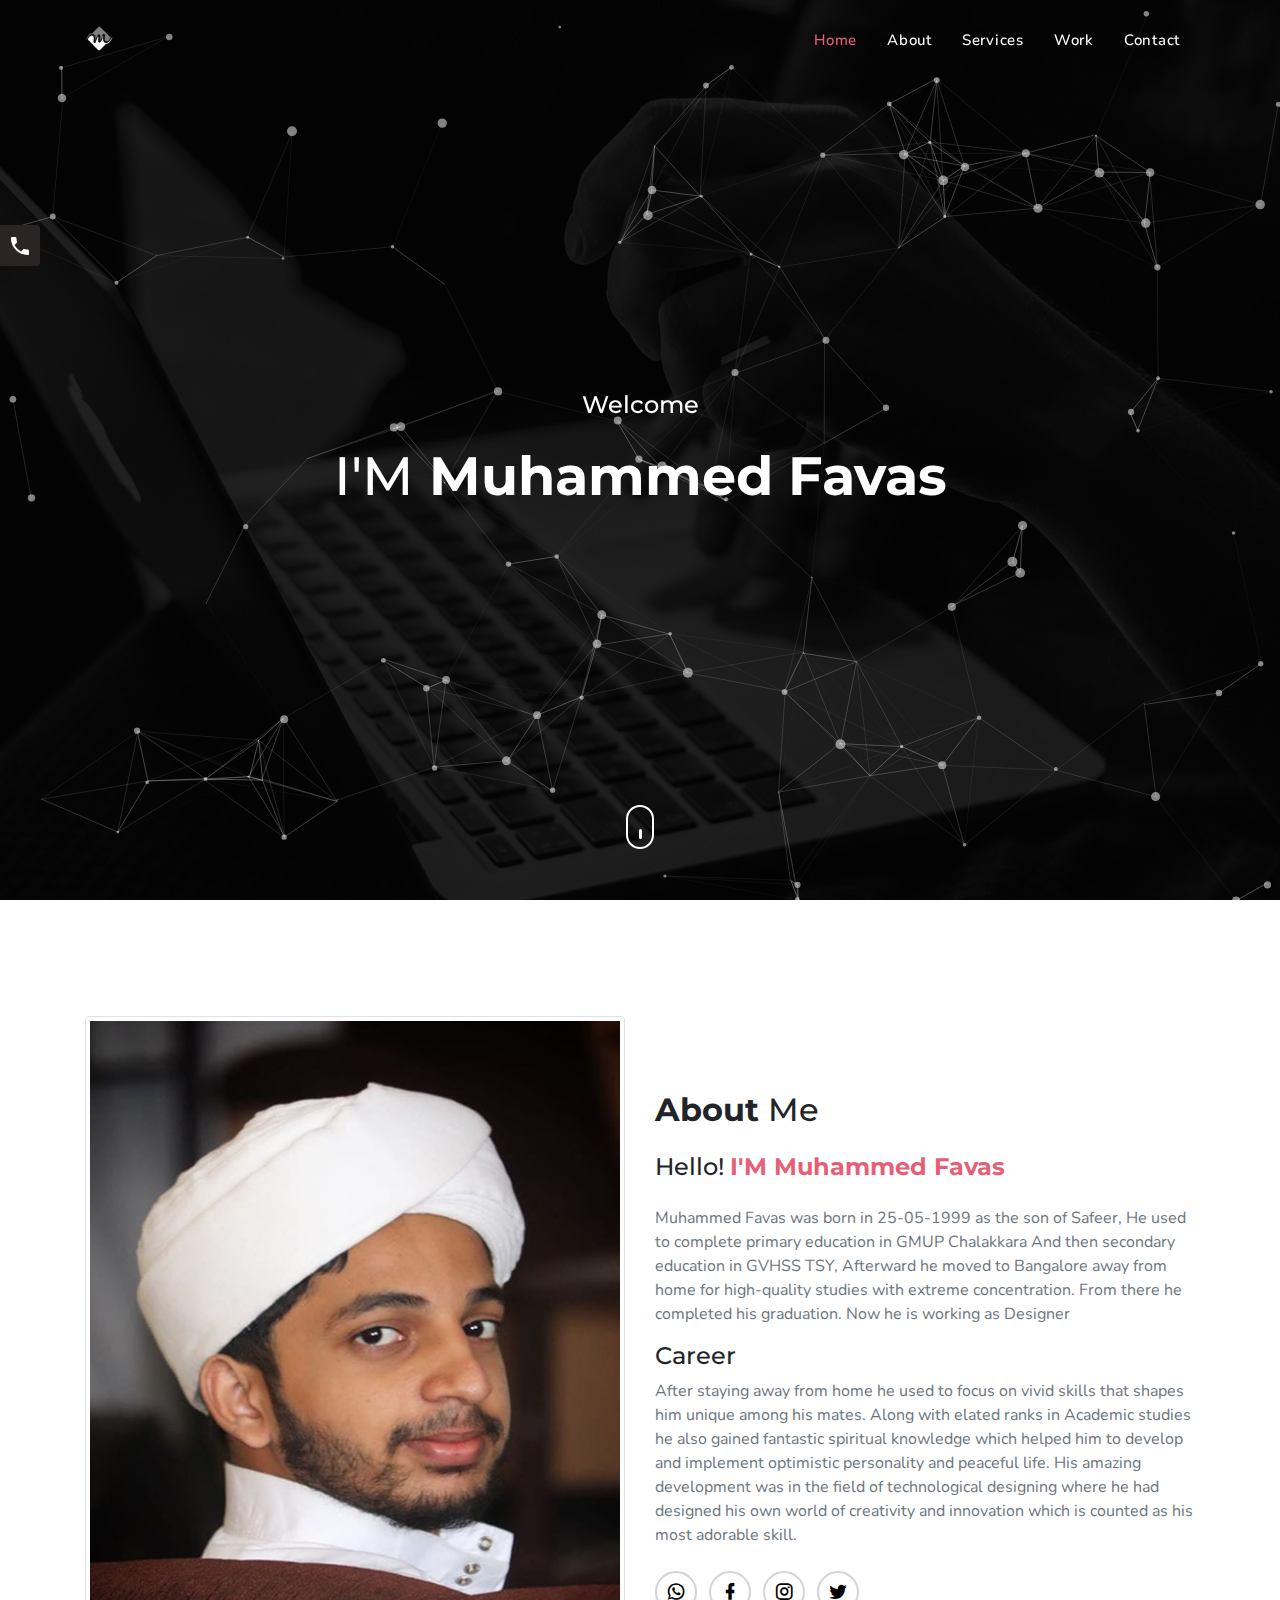
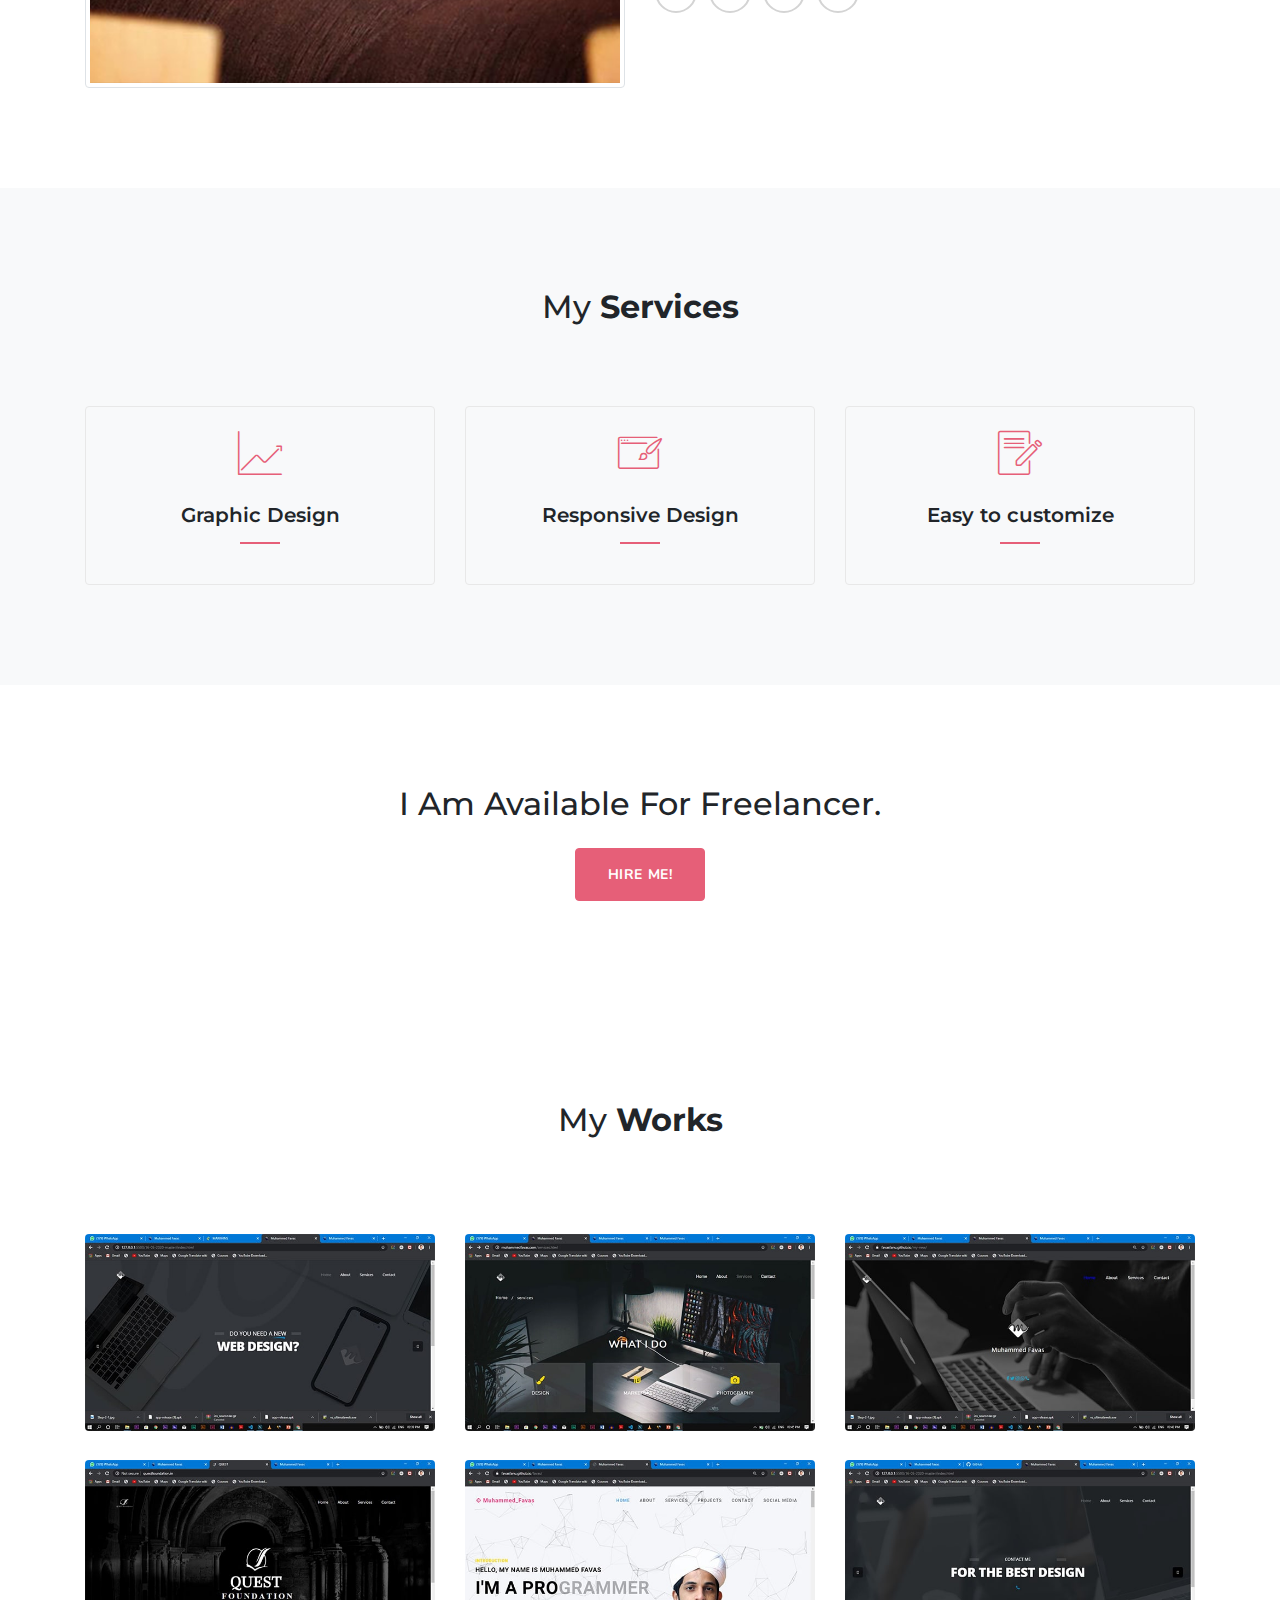
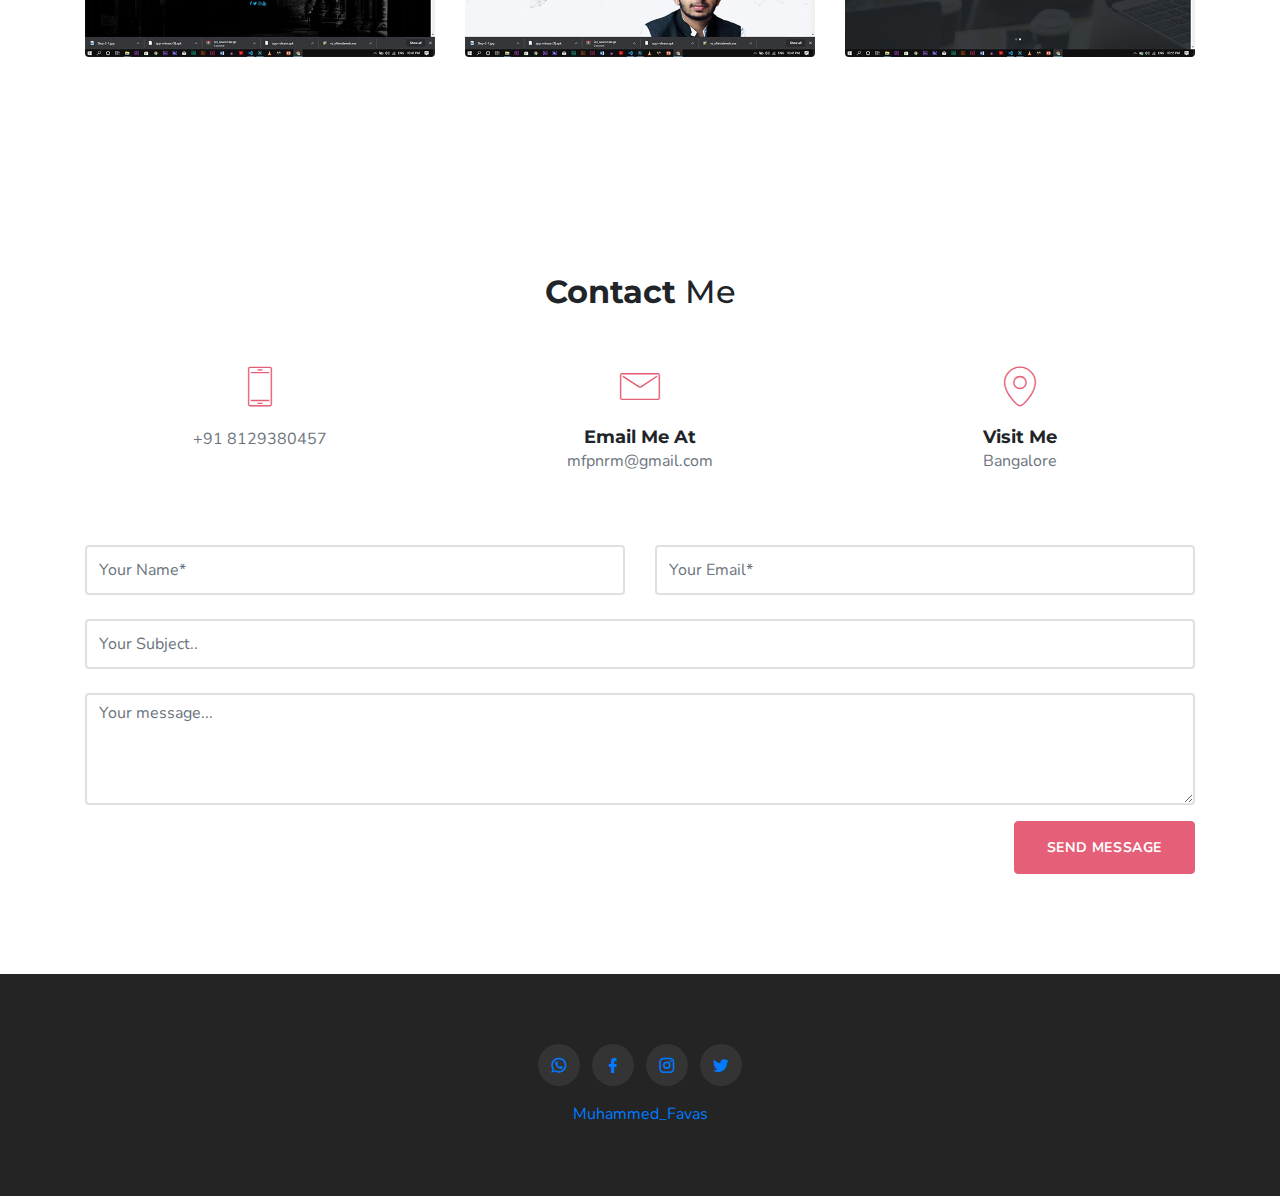
==== commit 8cc98cf5: "Update index.html" ====
--- a/index.html
+++ b/index.html
@@ -543,7 +543,7 @@
                 <div class="row mt-5">
                     <div class="col-lg-12">
                         <div class="form-kerri">
-                            <form action="mailto:muhammedfavas@gmail.com" method="post" class="main-input" enctype="text/plain">
+                            <form action="mailto:muhammedfavasfanu@gmail.com" method="post" class="main-input" enctype="text/plain">
                                 <div class="row">
                                     <div class="col-lg-6">
                                         <div class="form-group mt-2">
